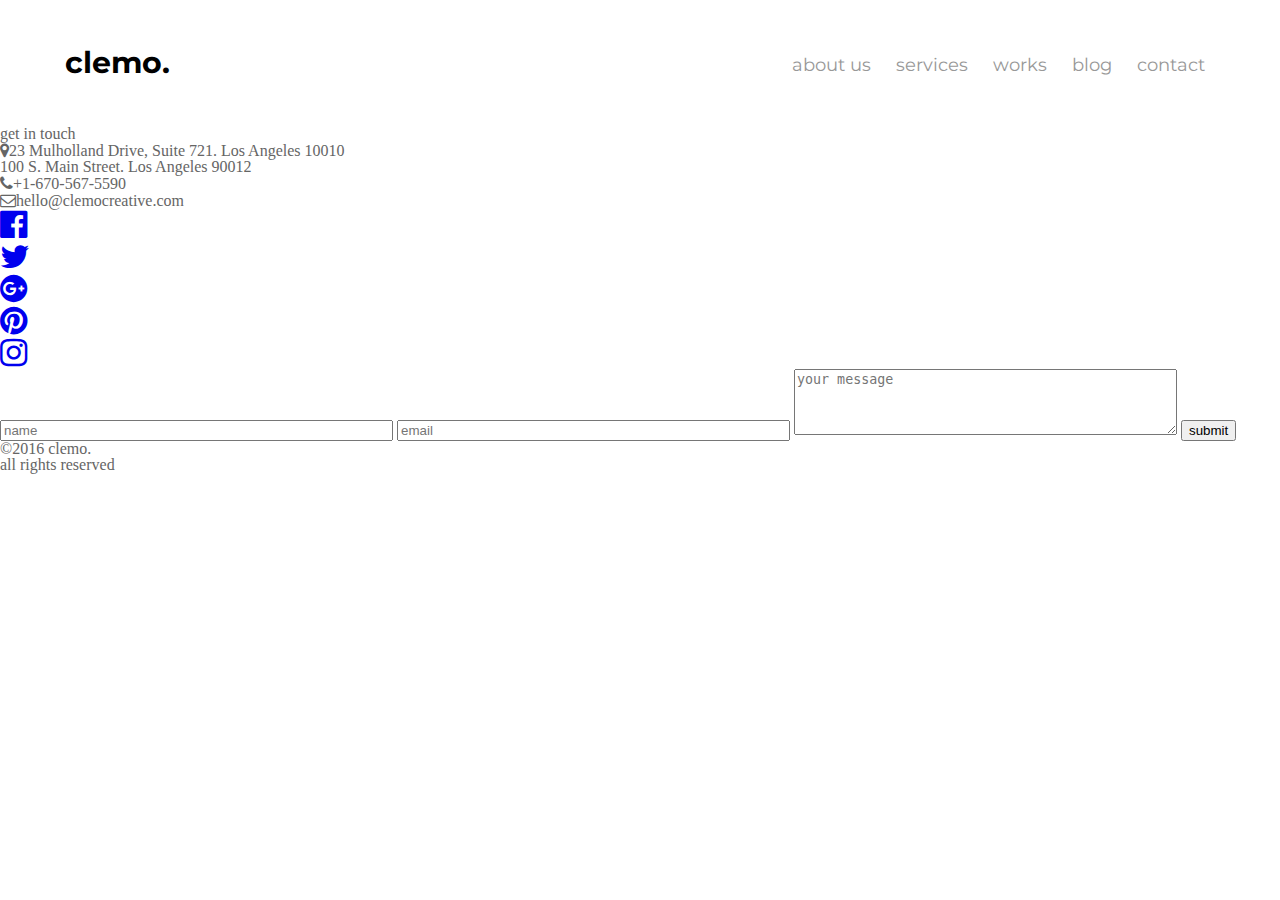
==== about.html @ 0cfc1a37 "add about.html and style nav" ====
<!DOCTYPE html>
<html>
  <head>
   <title>Clemo</title>
     <link rel="stylesheet" href="https://maxcdn.bootstrapcdn.com/font-awesome/4.6.3/css/font-awesome.min.css">
    <link rel="stylesheet" href="main.css">
  </head>
  <body>
   
<!----------HEADER-------------------------->   
   
    <header>
       <h1><a href="index.html">clemo.</a></h1>
       <ul>
        <li><a href="about.html">about us</a></li>
        <li><a href="#">services</a></li>
        <li><a href="#">works</a></li>
        <li><a href="#">blog</a></li>
        <li><a href="#">contact</a></li>
      </ul>
    </header>
    
<!----------MAIN-------------------------->
    <main>
     
      
    </main>
    
<!-----------FOOTER-------------------------->
    
    <footer>
      <div class="contact-info">
       <div class="wrapper">
        <h2>get in touch</h2>
        <div class="contact-details">
          <p><i class="fa fa-map-marker" aria-hidden="true"></i>23 Mulholland Drive, Suite 721. Los Angeles 10010
  <br>100 S. Main Street. Los Angeles 90012</p>
          <p><i class="fa fa-phone" aria-hidden="true"></i>+1-670-567-5590</p>
          <p><i class="fa fa-envelope-o" aria-hidden="true"></i>hello@clemocreative.com</p>
          <ul>
            <li><a href="#"><i class="fa fa-facebook-official fa-2x" aria-hidden="true"></i></a></li>
            <li><a href="#"><i class="fa fa-twitter fa-2x" aria-hidden="true"></i></a></li>
            <li><a href="#"><i class="fa fa-google-plus-official fa-2x" aria-hidden="true"></i></a></li>
            <li><a href="#"><i class="fa fa-pinterest fa-2x" aria-hidden="true"></i></a></li>
            <li><a href="#"><i class="fa fa-instagram fa-2x" aria-hidden="true"></i></a></li>
          </ul>
          </div>
          <form>
            <input type="text" placeholder="name" size="46">
            <input type="text" placeholder="email" size="46">
            <textarea placeholder="your message" cols="45" rows="4"></textarea>
            <input type="submit" value="submit">
          </form>
        </div>
      </div>
      <div class="copyright">
        <p>&copy;2016 clemo.</p>
        <p>all rights reserved</p>
      </div>
    </footer>
  </body>
</html>
---- main.css ----
@import url(https://fonts.googleapis.com/css?family=Montserrat:400,700);@import url(http://allfont.net/allfont.css?fonts=montserrat-light);@import url(http://allfont.net/allfont.css?fonts=montserrat-hairline);/* line 14, C:/Users/Hannah/Desktop/GDI/main.scss */body{background:white;color:#656565;font-family:"Montserrat Light",arial;font-size:1.125rem}/* line 40, C:/Users/Hannah/Desktop/GDI/main.scss */html,body,div,span,applet,object,iframe,h1,h2,h3,h4,h5,h6,p,blockquote,pre,a,abbr,acronym,address,big,cite,code,del,dfn,em,img,ins,kbd,q,s,samp,small,strike,strong,sub,sup,tt,var,b,u,i,center,dl,dt,dd,ol,ul,li,fieldset,form,label,legend,table,caption,tbody,tfoot,thead,tr,th,td,article,aside,canvas,details,embed,figure,figcaption,footer,header,hgroup,menu,nav,output,ruby,section,summary,time,mark,audio,video{margin:0;padding:0;border:0;font-size:100%;font:inherit;vertical-align:baseline}/* line 50, C:/Users/Hannah/Desktop/GDI/main.scss */article,aside,details,figcaption,figure,footer,header,hgroup,menu,nav,section{display:block}/* line 53, C:/Users/Hannah/Desktop/GDI/main.scss */body{line-height:1}/* line 56, C:/Users/Hannah/Desktop/GDI/main.scss */ol,ul{list-style:none}/* line 59, C:/Users/Hannah/Desktop/GDI/main.scss */blockquote,q{quotes:none}/* line 63, C:/Users/Hannah/Desktop/GDI/main.scss */blockquote:before,blockquote:after,q:before,q:after{content:'';content:none}/* line 67, C:/Users/Hannah/Desktop/GDI/main.scss */table{border-collapse:collapse;border-spacing:0}/* line 76, C:/Users/Hannah/Desktop/GDI/main.scss */header{max-width:1150px;margin:3rem auto;text-align:center}/* line 80, C:/Users/Hannah/Desktop/GDI/main.scss */header:after{clear:both;content:"";display:table}@media (min-width: 768px){/* line 76, C:/Users/Hannah/Desktop/GDI/main.scss */header{text-align:left;max-width:1150px}}/* line 89, C:/Users/Hannah/Desktop/GDI/main.scss */header h1{font-family:"Montserrat",arial;font-size:1.875rem;font-weight:700}/* line 93, C:/Users/Hannah/Desktop/GDI/main.scss */header h1 a{color:black;text-decoration:none}@media (min-width: 768px){/* line 89, C:/Users/Hannah/Desktop/GDI/main.scss */header h1{float:left}}/* line 102, C:/Users/Hannah/Desktop/GDI/main.scss */header ul{font-family:"Montserrat",arial;font-size:1.125rem;list-style:none;margin-top:0.5rem}@media (min-width: 768px){/* line 102, C:/Users/Hannah/Desktop/GDI/main.scss */header ul{float:right;text-align:right}}/* line 112, C:/Users/Hannah/Desktop/GDI/main.scss */header li{display:inline}/* line 114, C:/Users/Hannah/Desktop/GDI/main.scss */header li a{padding:0 0.625rem;color:#989898;text-decoration:none}/* line 118, C:/Users/Hannah/Desktop/GDI/main.scss */header li a:hover{color:black}/* line 129, C:/Users/Hannah/Desktop/GDI/main.scss */header footer .contact-info{background-color:black;padding:5.5rem 1rem;color:white}/* line 133, C:/Users/Hannah/Desktop/GDI/main.scss */header footer .contact-info .wrapper{max-width:1150px;margin:0 auto}/* line 138, C:/Users/Hannah/Desktop/GDI/main.scss */header footer .contact-info h2{font-family:"Montserrat Hairline",arial;font-size:3.750rem;text-align:center;margin-bottom:5.5rem}/* line 144, C:/Users/Hannah/Desktop/GDI/main.scss */header footer .contact-info .contact-details{font-family:"Montserrat Light",arial;font-size:1.125rem;margin-bottom:3rem}@media (min-width: 768px){/* line 144, C:/Users/Hannah/Desktop/GDI/main.scss */header footer .contact-info .contact-details{float:left;width:50%}}/* line 152, C:/Users/Hannah/Desktop/GDI/main.scss */header footer .contact-info .contact-details p{text-indent:-1rem;margin-left:2rem;margin-bottom:2.5rem;line-height:1.25}/* line 157, C:/Users/Hannah/Desktop/GDI/main.scss */header footer .contact-info .contact-details p i{margin-right:1rem}/* line 162, C:/Users/Hannah/Desktop/GDI/main.scss */header footer .contact-info .contact-details li{display:inline-block}/* line 164, C:/Users/Hannah/Desktop/GDI/main.scss */header footer .contact-info .contact-details li a{display:block;background-color:white;color:black;border-radius:100%;width:2rem;height:2rem;padding:.5rem;margin:.5rem}/* line 179, C:/Users/Hannah/Desktop/GDI/main.scss */header footer .contact-info form:after{clear:both;content:"";display:table}@media (min-width: 768px){/* line 179, C:/Users/Hannah/Desktop/GDI/main.scss */header footer .contact-info form:after{float:right;width:50%}}/* line 189, C:/Users/Hannah/Desktop/GDI/main.scss */header footer .contact-info form input[type="text"]{background-color:black;color:white;display:block;border:none;border-bottom:0.0625rem solid #333333;margin-bottom:3rem;font-family:"Montserrat Light",arial;font-size:1.125rem}/* line 199, C:/Users/Hannah/Desktop/GDI/main.scss */header footer .contact-info form textarea{display:block;background-color:black;color:white;border:none;border-bottom:0.0625rem solid #333333;margin-bottom:3rem;font-family:"Montserrat Light",arial;font-size:1.125rem}/* line 209, C:/Users/Hannah/Desktop/GDI/main.scss */header footer .contact-info form input[type="submit"]{background-color:white;border:0 none;color:black;border-radius:1.5rem;display:block;padding:0.75rem 3rem;font-family:"Montserrat Light",arial;font-size:1.125rem}/* line 225, C:/Users/Hannah/Desktop/GDI/main.scss */header .copyright{text-align:center;margin:3.125rem 1rem}/* line 228, C:/Users/Hannah/Desktop/GDI/main.scss */header .copyright p{font-family:"Montserrat Light",arial;font-size:0.875rem;color:#656565}/* line 233, C:/Users/Hannah/Desktop/GDI/main.scss */header .copyright p:first-child{font-family:"Montserrat",arial;font-weight:700;font-size:1.125rem;margin-bottom:0.3125;color:black}/* line 245, C:/Users/Hannah/Desktop/GDI/main.scss */header .hero{background-color:#ffe1bd;color:black;max-width:1150px;margin:0 auto;width:100%;text-align:center;padding:9rem 0 6.25rem;font-family:"Montserrat Light",arial;font-size:1.5rem}/* line 255, C:/Users/Hannah/Desktop/GDI/main.scss */header .hero h2{font-size:3rem;font-weight:bold;font-family:"Montserrat",arial}/* line 259, C:/Users/Hannah/Desktop/GDI/main.scss */header .hero h2:after{content:"";display:block;width:3.5rem;border-bottom:0.1875rem solid black;margin:2rem auto}/* line 268, C:/Users/Hannah/Desktop/GDI/main.scss */header .hero p{line-height:1.5}/* line 271, C:/Users/Hannah/Desktop/GDI/main.scss */header .hero a{background-color:black;color:white;text-decoration:none;display:inline-block;margin:1.25rem;padding:0.75rem 3rem;width:auto;border-radius:1.5rem;font-family:"Montserrat Light",arial;font-size:1.125rem}/* line 289, C:/Users/Hannah/Desktop/GDI/main.scss */header .what-we-do h2{font-family:"Montserrat Hairline",arial;font-size:3.750rem;text-align:center;margin:5.5rem 0}/* line 296, C:/Users/Hannah/Desktop/GDI/main.scss */header .what-we-do .wrapper{max-width:1150px;margin:0 auto 6.25rem}@media (min-width: 768px){/* line 299, C:/Users/Hannah/Desktop/GDI/main.scss */header .what-we-do .wrapper:nth-child(odd){flex-direction:row-reverse}}@media (min-width: 768px){/* line 296, C:/Users/Hannah/Desktop/GDI/main.scss */header .what-we-do .wrapper{display:flex}}/* line 307, C:/Users/Hannah/Desktop/GDI/main.scss */header .what-we-do .wrapper div{margin:0 1.25rem}@media (min-width: 768px){/* line 307, C:/Users/Hannah/Desktop/GDI/main.scss */header .what-we-do .wrapper div{width:50%}}/* line 315, C:/Users/Hannah/Desktop/GDI/main.scss */header .what-we-do .wrapper img{width:100%;height:auto}/* line 321, C:/Users/Hannah/Desktop/GDI/main.scss */header .what-we-do .wrapper h3{font-family:"Montserrat",arial;font-weight:700;font-size:3rem;margin-bottom:0.3125rem;color:black}/* line 327, C:/Users/Hannah/Desktop/GDI/main.scss */header .what-we-do .wrapper h3:after{content:"";display:block;width:3.5rem;border-bottom:0.1875rem solid black;margin:1.875rem 0}/* line 334, C:/Users/Hannah/Desktop/GDI/main.scss */header .what-we-do .wrapper h3 span{font-family:"Montserrat Light",arial;font-size:1.875rem;color:black}/* line 341, C:/Users/Hannah/Desktop/GDI/main.scss */header .what-we-do .wrapper p{color:#656565;font-family:"Montserrat Light",arial;font-size:1.125rem;line-height:1.5}/* line 348, C:/Users/Hannah/Desktop/GDI/main.scss */header .what-we-do .wrapper a{background-color:white;color:black;text-decoration:none;display:inline-block;padding:0.75rem 2.75rem;width:auto;border:0.0625rem solid #656565;border-radius:1.5rem;font-family:"Montserrat Light",arial;font-size:1.125rem;margin-top:3.125rem}/* line 367, C:/Users/Hannah/Desktop/GDI/main.scss */header .best-work{max-width:1150px;margin:0 auto;text-align:center}/* line 371, C:/Users/Hannah/Desktop/GDI/main.scss */header .best-work h2{font-family:"Montserrat Hairline",arial;font-size:3.750rem;text-align:center;margin:5.5rem 0}/* line 378, C:/Users/Hannah/Desktop/GDI/main.scss */header .best-work .wrapper img{width:100%;height:auto;margin-bottom:1rem}/* line 383, C:/Users/Hannah/Desktop/GDI/main.scss */header .best-work .wrapper div{margin:0 1rem}@media (min-width: 768px){/* line 383, C:/Users/Hannah/Desktop/GDI/main.scss */header .best-work .wrapper div{display:inline-block;max-width:30.5%;margin:1rem 0.5rem}}/* line 392, C:/Users/Hannah/Desktop/GDI/main.scss */header .best-work a{background-color:black;color:white;text-decoration:none;display:inline-block;padding:0.75rem 3rem;width:auto;border-radius:1.5rem;font-family:"Montserrat Light",arial;font-size:1.125rem;margin:1.125rem 0 3.125rem}/* line 408, C:/Users/Hannah/Desktop/GDI/main.scss */header .our-team{background-color:#ffe1bd;color:black;margin:0 auto;width:100%;text-align:center;padding:5.5rem 0;font-family:"Montserrat Light",arial;font-size:1.5rem}/* line 417, C:/Users/Hannah/Desktop/GDI/main.scss */header .our-team h2{font-family:"Montserrat Hairline",arial;font-size:3.750rem;text-align:center;margin-bottom:5.5rem}/* line 423, C:/Users/Hannah/Desktop/GDI/main.scss */header .our-team div{margin:auto}/* line 426, C:/Users/Hannah/Desktop/GDI/main.scss */header .our-team .wrapper{max-width:1150px;margin:0 auto}@media (min-width: 768px){/* line 426, C:/Users/Hannah/Desktop/GDI/main.scss */header .our-team .wrapper{display:flex}}/* line 433, C:/Users/Hannah/Desktop/GDI/main.scss */header .our-team .wrapper h3{font-size:2.5rem;font-weight:bold;font-family:"Montserrat",arial;margin:1rem}/* line 438, C:/Users/Hannah/Desktop/GDI/main.scss */header .our-team .wrapper h3:after{content:"";display:block;width:3.5rem;border-bottom:0.1875rem solid black;margin:1rem auto}/* line 446, C:/Users/Hannah/Desktop/GDI/main.scss */header .our-team .wrapper p{font-family:"Montserrat Light",arial;font-size:1.125rem;margin-bottom:2rem}/* line 451, C:/Users/Hannah/Desktop/GDI/main.scss */header .our-team .wrapper img{border-radius:100%}/* line 459, C:/Users/Hannah/Desktop/GDI/main.scss */header .clients-say{max-width:1150px;margin:0 auto}/* line 462, C:/Users/Hannah/Desktop/GDI/main.scss */header .clients-say .wrapper{max-width:1150px;margin:0 auto}@media (min-width: 768px){/* line 462, C:/Users/Hannah/Desktop/GDI/main.scss */header .clients-say .wrapper{display:flex;flex-direction:row-reverse}}@media (min-width: 768px){/* line 469, C:/Users/Hannah/Desktop/GDI/main.scss */header .clients-say .wrapper div{max-width:50%}}/* line 475, C:/Users/Hannah/Desktop/GDI/main.scss */header .clients-say h2{font-family:"Montserrat Hairline",arial;font-size:3.750rem;text-align:center;margin:5.5rem}/* line 482, C:/Users/Hannah/Desktop/GDI/main.scss */header .clients-say .testimonial-text p{font-family:"Montserrat Light",arial;font-size:1.125rem;color:#656565;margin:1rem}/* line 489, C:/Users/Hannah/Desktop/GDI/main.scss */header .clients-say .testimonial-person{text-align:right}/* line 491, C:/Users/Hannah/Desktop/GDI/main.scss */header .clients-say .testimonial-person h3{font-size:2.5rem;font-weight:bold;font-family:"Montserrat",arial;margin:1rem}/* line 496, C:/Users/Hannah/Desktop/GDI/main.scss */header .clients-say .testimonial-person h3:after{content:"";display:block;width:3.5rem;border-bottom:0.1875rem solid black;margin:1rem;position:absolute;right:0}@media (min-width: 768px){/* line 496, C:/Users/Hannah/Desktop/GDI/main.scss */header .clients-say .testimonial-person h3:after{position:sticky;right:50%}}/* line 511, C:/Users/Hannah/Desktop/GDI/main.scss */header .clients-say .testimonial-person p{font-family:"Montserrat Light",arial;font-size:1.125rem;margin:2rem 1rem}/* line 518, C:/Users/Hannah/Desktop/GDI/main.scss */header .clients-say .img-wrapper{margin:0 auto 8rem}@media (min-width: 768px){/* line 518, C:/Users/Hannah/Desktop/GDI/main.scss */header .clients-say .img-wrapper{display:flex}}/* line 523, C:/Users/Hannah/Desktop/GDI/main.scss */header .clients-say .img-wrapper .left-photos{text-align:right}/* line 527, C:/Users/Hannah/Desktop/GDI/main.scss */header .clients-say .img-wrapper div{display:inline-block;max-width:49%;height:auto}@media (min-width: 768px){/* line 527, C:/Users/Hannah/Desktop/GDI/main.scss */header .clients-say .img-wrapper div{max-width:100%}}/* line 536, C:/Users/Hannah/Desktop/GDI/main.scss */header .clients-say .img-wrapper img{margin:0.25rem 0.5rem;width:98%;height:auto}@media (min-width: 768px){/* line 536, C:/Users/Hannah/Desktop/GDI/main.scss */header .clients-say .img-wrapper img{width:266px;height:140px}}

/*# sourceMappingURL=main.css.map */
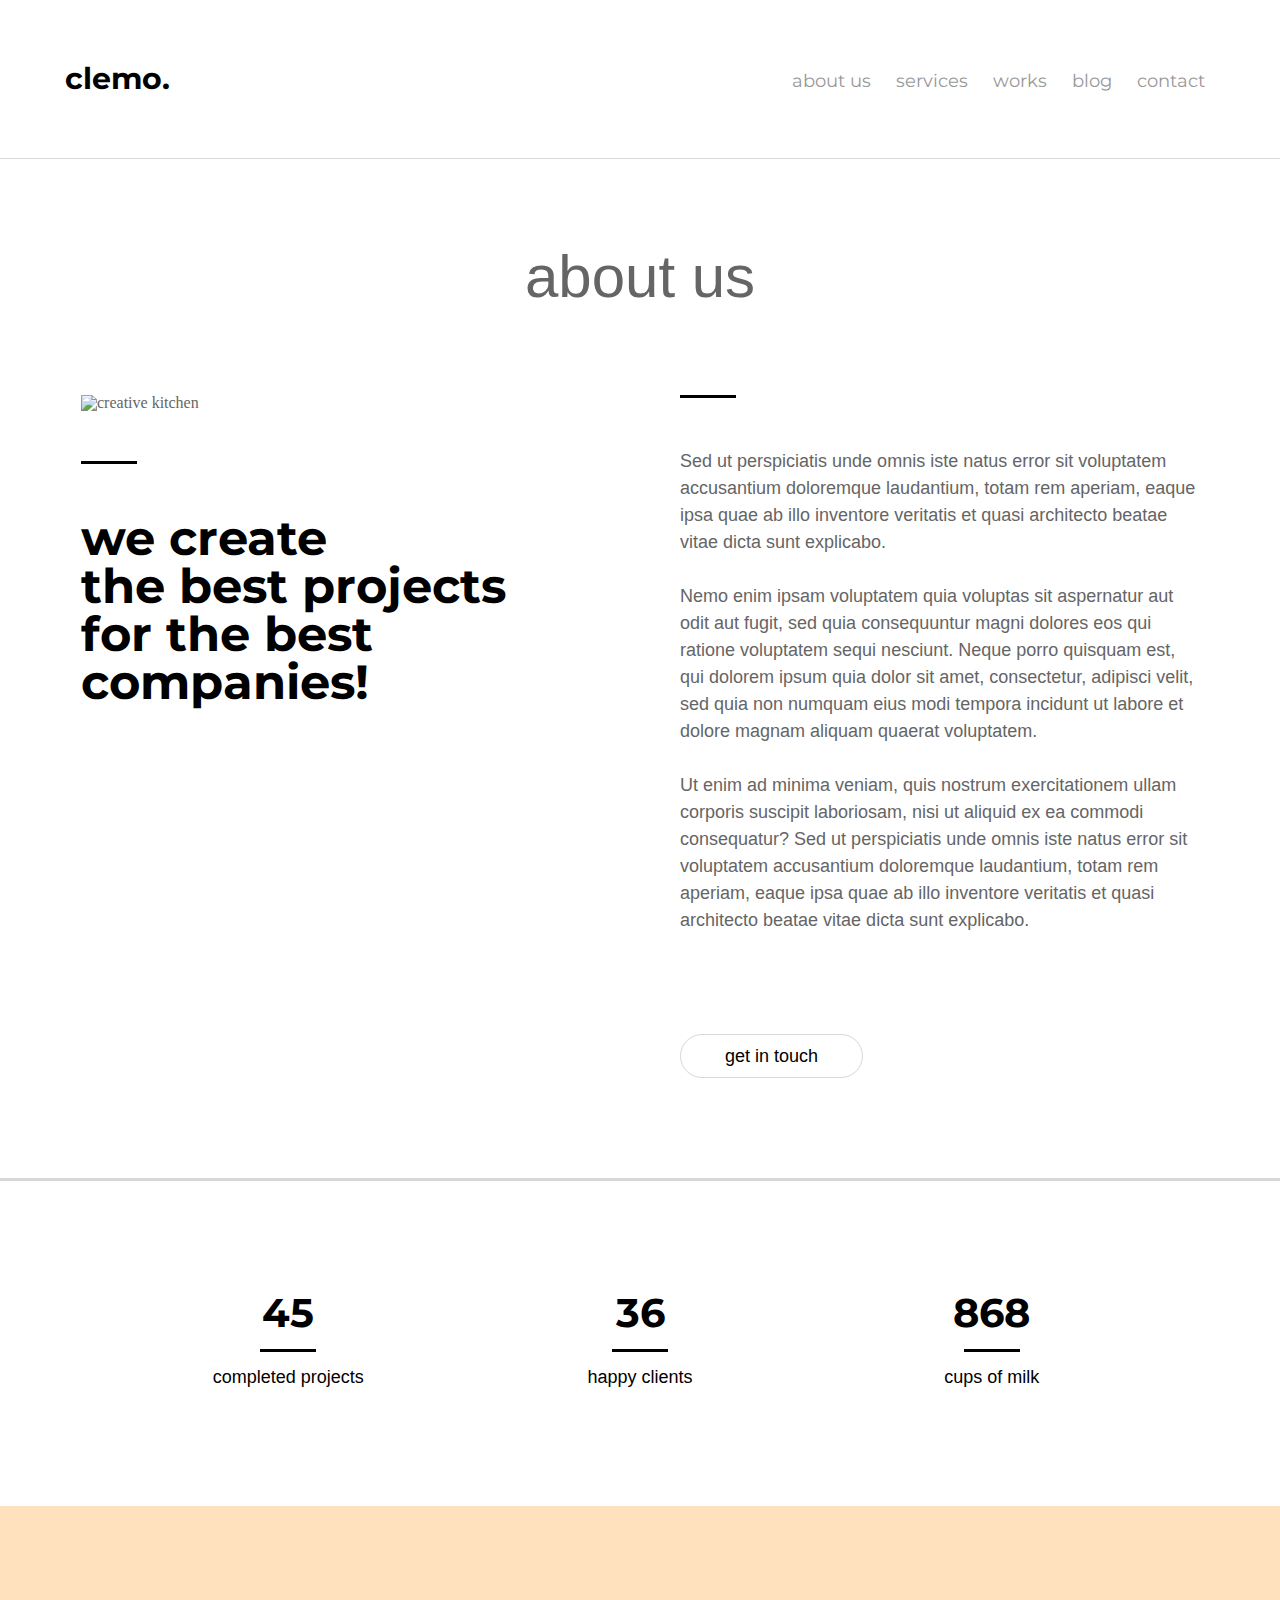
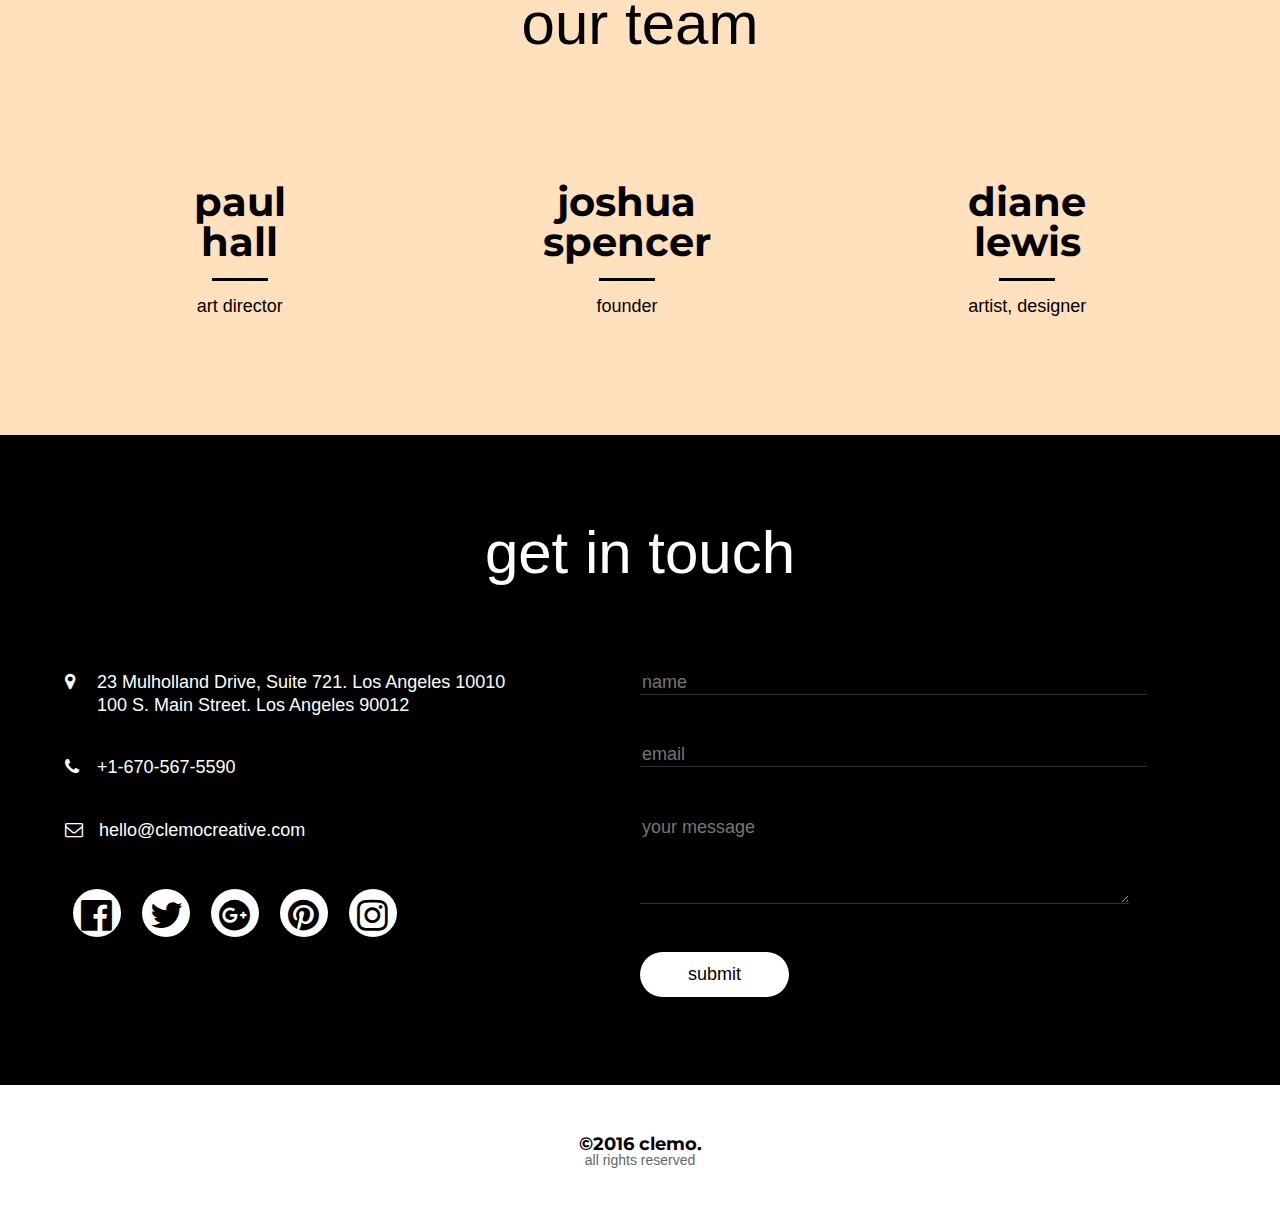
==== commit ca0a4ac1: "html and style for about page" ====
--- a/about.html
+++ b/about.html
@@ -11,19 +11,88 @@
    
     <header>
        <h1><a href="index.html">clemo.</a></h1>
-       <ul>
-        <li><a href="about.html">about us</a></li>
-        <li><a href="#">services</a></li>
-        <li><a href="#">works</a></li>
-        <li><a href="#">blog</a></li>
-        <li><a href="#">contact</a></li>
-      </ul>
+       <nav>
+         <ul>
+          <li><a href="about.html">about us</a></li>
+          <li><a href="#">services</a></li>
+          <li><a href="#">works</a></li>
+          <li><a href="#">blog</a></li>
+          <li><a href="#">contact</a></li>
+        </ul>
+      </nav>
     </header>
     
 <!----------MAIN-------------------------->
     <main>
+    <hr class="thin-hr">
+    
      
+<!----------ABOUT US SECTION----------------->
+    <section class="about-us">
+     <h2>about us</h2>
+       <div class="wrapper">
+         <div>
+           <img src="https://unsplash.it/560/?random" alt="creative kitchen"/>
+           <h3>we create<br>the best projects<br>for the best<br>companies!
+           </h3>
+         </div>
+         <div class="shift-right">
+           <p>Sed ut perspiciatis unde omnis iste natus error sit voluptatem accusantium doloremque laudantium, totam rem aperiam, eaque ipsa quae ab illo inventore veritatis et quasi architecto beatae vitae dicta sunt explicabo.<br><br>Nemo enim ipsam voluptatem quia voluptas sit aspernatur aut odit aut fugit, sed quia consequuntur magni dolores eos qui ratione voluptatem sequi nesciunt. Neque porro quisquam est, qui dolorem ipsum quia dolor sit amet, consectetur, adipisci velit, sed quia non numquam eius modi tempora incidunt ut labore et dolore magnam aliquam quaerat voluptatem.<br><br>Ut enim ad minima veniam, quis nostrum exercitationem ullam corporis suscipit laboriosam, nisi ut aliquid ex ea commodi consequatur? Sed ut perspiciatis unde omnis iste natus error sit voluptatem accusantium doloremque laudantium, totam rem aperiam, eaque ipsa quae ab illo inventore veritatis et quasi architecto beatae vitae dicta sunt explicabo. </p>
+           <a href="#" class="learn-more-btn">get in touch</a>
+</section>
+
+
+<hr class="thick-hr">
       
+<!----------FEATURED SECTION----------------->
+
+      
+<!----------COUNTS SECTION----------------->
+      
+      <section class="counts">
+       <div class="wrapper">
+         <div>
+           <h3>45</h3>
+           <p>completed projects</p>
+         </div>
+         <div>
+           <h3>36</h3>
+           <p>happy clients</p>
+         </div>
+         <div>
+           <h3>868</h3>
+           <p>cups of milk</p>
+         </div>
+       </div> 
+      </section>
+<!----------OUR TEAM SECTION---------------->
+  
+   <section class="our-team">
+       <h2>our team</h2>
+       <div class="wrapper">
+         <div>
+           <img src="https://unsplash.it/168/?random" alt="">
+           <h3>paul<br>hall</h3>
+           <p>art director</p>
+         </div>
+         <div>
+           <img src="https://unsplash.it/168/?random" alt="">
+           <h3>joshua<br>spencer</h3>
+           <p>founder</p>
+         </div>
+         <div>
+           <img src="https://unsplash.it/168/?random" alt="">
+           <h3>diane<br>lewis</h3>
+           <p>artist, designer</p>
+         </div>
+       </div>
+     </section>
+              
+       <section>
+        
+      </section>
+
+    
     </main>
     
 <!-----------FOOTER-------------------------->
--- a/main.css
+++ b/main.css
@@ -1,3 +1,3 @@
-@import url(https://fonts.googleapis.com/css?family=Montserrat:400,700);@import url(http://allfont.net/allfont.css?fonts=montserrat-light);@import url(http://allfont.net/allfont.css?fonts=montserrat-hairline);/* line 14, C:/Users/Hannah/Desktop/GDI/main.scss */body{background:white;color:#656565;font-family:"Montserrat Light",arial;font-size:1.125rem}/* line 40, C:/Users/Hannah/Desktop/GDI/main.scss */html,body,div,span,applet,object,iframe,h1,h2,h3,h4,h5,h6,p,blockquote,pre,a,abbr,acronym,address,big,cite,code,del,dfn,em,img,ins,kbd,q,s,samp,small,strike,strong,sub,sup,tt,var,b,u,i,center,dl,dt,dd,ol,ul,li,fieldset,form,label,legend,table,caption,tbody,tfoot,thead,tr,th,td,article,aside,canvas,details,embed,figure,figcaption,footer,header,hgroup,menu,nav,output,ruby,section,summary,time,mark,audio,video{margin:0;padding:0;border:0;font-size:100%;font:inherit;vertical-align:baseline}/* line 50, C:/Users/Hannah/Desktop/GDI/main.scss */article,aside,details,figcaption,figure,footer,header,hgroup,menu,nav,section{display:block}/* line 53, C:/Users/Hannah/Desktop/GDI/main.scss */body{line-height:1}/* line 56, C:/Users/Hannah/Desktop/GDI/main.scss */ol,ul{list-style:none}/* line 59, C:/Users/Hannah/Desktop/GDI/main.scss */blockquote,q{quotes:none}/* line 63, C:/Users/Hannah/Desktop/GDI/main.scss */blockquote:before,blockquote:after,q:before,q:after{content:'';content:none}/* line 67, C:/Users/Hannah/Desktop/GDI/main.scss */table{border-collapse:collapse;border-spacing:0}/* line 76, C:/Users/Hannah/Desktop/GDI/main.scss */header{max-width:1150px;margin:3rem auto;text-align:center}/* line 80, C:/Users/Hannah/Desktop/GDI/main.scss */header:after{clear:both;content:"";display:table}@media (min-width: 768px){/* line 76, C:/Users/Hannah/Desktop/GDI/main.scss */header{text-align:left;max-width:1150px}}/* line 89, C:/Users/Hannah/Desktop/GDI/main.scss */header h1{font-family:"Montserrat",arial;font-size:1.875rem;font-weight:700}/* line 93, C:/Users/Hannah/Desktop/GDI/main.scss */header h1 a{color:black;text-decoration:none}@media (min-width: 768px){/* line 89, C:/Users/Hannah/Desktop/GDI/main.scss */header h1{float:left}}/* line 102, C:/Users/Hannah/Desktop/GDI/main.scss */header ul{font-family:"Montserrat",arial;font-size:1.125rem;list-style:none;margin-top:0.5rem}@media (min-width: 768px){/* line 102, C:/Users/Hannah/Desktop/GDI/main.scss */header ul{float:right;text-align:right}}/* line 112, C:/Users/Hannah/Desktop/GDI/main.scss */header li{display:inline}/* line 114, C:/Users/Hannah/Desktop/GDI/main.scss */header li a{padding:0 0.625rem;color:#989898;text-decoration:none}/* line 118, C:/Users/Hannah/Desktop/GDI/main.scss */header li a:hover{color:black}/* line 129, C:/Users/Hannah/Desktop/GDI/main.scss */header footer .contact-info{background-color:black;padding:5.5rem 1rem;color:white}/* line 133, C:/Users/Hannah/Desktop/GDI/main.scss */header footer .contact-info .wrapper{max-width:1150px;margin:0 auto}/* line 138, C:/Users/Hannah/Desktop/GDI/main.scss */header footer .contact-info h2{font-family:"Montserrat Hairline",arial;font-size:3.750rem;text-align:center;margin-bottom:5.5rem}/* line 144, C:/Users/Hannah/Desktop/GDI/main.scss */header footer .contact-info .contact-details{font-family:"Montserrat Light",arial;font-size:1.125rem;margin-bottom:3rem}@media (min-width: 768px){/* line 144, C:/Users/Hannah/Desktop/GDI/main.scss */header footer .contact-info .contact-details{float:left;width:50%}}/* line 152, C:/Users/Hannah/Desktop/GDI/main.scss */header footer .contact-info .contact-details p{text-indent:-1rem;margin-left:2rem;margin-bottom:2.5rem;line-height:1.25}/* line 157, C:/Users/Hannah/Desktop/GDI/main.scss */header footer .contact-info .contact-details p i{margin-right:1rem}/* line 162, C:/Users/Hannah/Desktop/GDI/main.scss */header footer .contact-info .contact-details li{display:inline-block}/* line 164, C:/Users/Hannah/Desktop/GDI/main.scss */header footer .contact-info .contact-details li a{display:block;background-color:white;color:black;border-radius:100%;width:2rem;height:2rem;padding:.5rem;margin:.5rem}/* line 179, C:/Users/Hannah/Desktop/GDI/main.scss */header footer .contact-info form:after{clear:both;content:"";display:table}@media (min-width: 768px){/* line 179, C:/Users/Hannah/Desktop/GDI/main.scss */header footer .contact-info form:after{float:right;width:50%}}/* line 189, C:/Users/Hannah/Desktop/GDI/main.scss */header footer .contact-info form input[type="text"]{background-color:black;color:white;display:block;border:none;border-bottom:0.0625rem solid #333333;margin-bottom:3rem;font-family:"Montserrat Light",arial;font-size:1.125rem}/* line 199, C:/Users/Hannah/Desktop/GDI/main.scss */header footer .contact-info form textarea{display:block;background-color:black;color:white;border:none;border-bottom:0.0625rem solid #333333;margin-bottom:3rem;font-family:"Montserrat Light",arial;font-size:1.125rem}/* line 209, C:/Users/Hannah/Desktop/GDI/main.scss */header footer .contact-info form input[type="submit"]{background-color:white;border:0 none;color:black;border-radius:1.5rem;display:block;padding:0.75rem 3rem;font-family:"Montserrat Light",arial;font-size:1.125rem}/* line 225, C:/Users/Hannah/Desktop/GDI/main.scss */header .copyright{text-align:center;margin:3.125rem 1rem}/* line 228, C:/Users/Hannah/Desktop/GDI/main.scss */header .copyright p{font-family:"Montserrat Light",arial;font-size:0.875rem;color:#656565}/* line 233, C:/Users/Hannah/Desktop/GDI/main.scss */header .copyright p:first-child{font-family:"Montserrat",arial;font-weight:700;font-size:1.125rem;margin-bottom:0.3125;color:black}/* line 245, C:/Users/Hannah/Desktop/GDI/main.scss */header .hero{background-color:#ffe1bd;color:black;max-width:1150px;margin:0 auto;width:100%;text-align:center;padding:9rem 0 6.25rem;font-family:"Montserrat Light",arial;font-size:1.5rem}/* line 255, C:/Users/Hannah/Desktop/GDI/main.scss */header .hero h2{font-size:3rem;font-weight:bold;font-family:"Montserrat",arial}/* line 259, C:/Users/Hannah/Desktop/GDI/main.scss */header .hero h2:after{content:"";display:block;width:3.5rem;border-bottom:0.1875rem solid black;margin:2rem auto}/* line 268, C:/Users/Hannah/Desktop/GDI/main.scss */header .hero p{line-height:1.5}/* line 271, C:/Users/Hannah/Desktop/GDI/main.scss */header .hero a{background-color:black;color:white;text-decoration:none;display:inline-block;margin:1.25rem;padding:0.75rem 3rem;width:auto;border-radius:1.5rem;font-family:"Montserrat Light",arial;font-size:1.125rem}/* line 289, C:/Users/Hannah/Desktop/GDI/main.scss */header .what-we-do h2{font-family:"Montserrat Hairline",arial;font-size:3.750rem;text-align:center;margin:5.5rem 0}/* line 296, C:/Users/Hannah/Desktop/GDI/main.scss */header .what-we-do .wrapper{max-width:1150px;margin:0 auto 6.25rem}@media (min-width: 768px){/* line 299, C:/Users/Hannah/Desktop/GDI/main.scss */header .what-we-do .wrapper:nth-child(odd){flex-direction:row-reverse}}@media (min-width: 768px){/* line 296, C:/Users/Hannah/Desktop/GDI/main.scss */header .what-we-do .wrapper{display:flex}}/* line 307, C:/Users/Hannah/Desktop/GDI/main.scss */header .what-we-do .wrapper div{margin:0 1.25rem}@media (min-width: 768px){/* line 307, C:/Users/Hannah/Desktop/GDI/main.scss */header .what-we-do .wrapper div{width:50%}}/* line 315, C:/Users/Hannah/Desktop/GDI/main.scss */header .what-we-do .wrapper img{width:100%;height:auto}/* line 321, C:/Users/Hannah/Desktop/GDI/main.scss */header .what-we-do .wrapper h3{font-family:"Montserrat",arial;font-weight:700;font-size:3rem;margin-bottom:0.3125rem;color:black}/* line 327, C:/Users/Hannah/Desktop/GDI/main.scss */header .what-we-do .wrapper h3:after{content:"";display:block;width:3.5rem;border-bottom:0.1875rem solid black;margin:1.875rem 0}/* line 334, C:/Users/Hannah/Desktop/GDI/main.scss */header .what-we-do .wrapper h3 span{font-family:"Montserrat Light",arial;font-size:1.875rem;color:black}/* line 341, C:/Users/Hannah/Desktop/GDI/main.scss */header .what-we-do .wrapper p{color:#656565;font-family:"Montserrat Light",arial;font-size:1.125rem;line-height:1.5}/* line 348, C:/Users/Hannah/Desktop/GDI/main.scss */header .what-we-do .wrapper a{background-color:white;color:black;text-decoration:none;display:inline-block;padding:0.75rem 2.75rem;width:auto;border:0.0625rem solid #656565;border-radius:1.5rem;font-family:"Montserrat Light",arial;font-size:1.125rem;margin-top:3.125rem}/* line 367, C:/Users/Hannah/Desktop/GDI/main.scss */header .best-work{max-width:1150px;margin:0 auto;text-align:center}/* line 371, C:/Users/Hannah/Desktop/GDI/main.scss */header .best-work h2{font-family:"Montserrat Hairline",arial;font-size:3.750rem;text-align:center;margin:5.5rem 0}/* line 378, C:/Users/Hannah/Desktop/GDI/main.scss */header .best-work .wrapper img{width:100%;height:auto;margin-bottom:1rem}/* line 383, C:/Users/Hannah/Desktop/GDI/main.scss */header .best-work .wrapper div{margin:0 1rem}@media (min-width: 768px){/* line 383, C:/Users/Hannah/Desktop/GDI/main.scss */header .best-work .wrapper div{display:inline-block;max-width:30.5%;margin:1rem 0.5rem}}/* line 392, C:/Users/Hannah/Desktop/GDI/main.scss */header .best-work a{background-color:black;color:white;text-decoration:none;display:inline-block;padding:0.75rem 3rem;width:auto;border-radius:1.5rem;font-family:"Montserrat Light",arial;font-size:1.125rem;margin:1.125rem 0 3.125rem}/* line 408, C:/Users/Hannah/Desktop/GDI/main.scss */header .our-team{background-color:#ffe1bd;color:black;margin:0 auto;width:100%;text-align:center;padding:5.5rem 0;font-family:"Montserrat Light",arial;font-size:1.5rem}/* line 417, C:/Users/Hannah/Desktop/GDI/main.scss */header .our-team h2{font-family:"Montserrat Hairline",arial;font-size:3.750rem;text-align:center;margin-bottom:5.5rem}/* line 423, C:/Users/Hannah/Desktop/GDI/main.scss */header .our-team div{margin:auto}/* line 426, C:/Users/Hannah/Desktop/GDI/main.scss */header .our-team .wrapper{max-width:1150px;margin:0 auto}@media (min-width: 768px){/* line 426, C:/Users/Hannah/Desktop/GDI/main.scss */header .our-team .wrapper{display:flex}}/* line 433, C:/Users/Hannah/Desktop/GDI/main.scss */header .our-team .wrapper h3{font-size:2.5rem;font-weight:bold;font-family:"Montserrat",arial;margin:1rem}/* line 438, C:/Users/Hannah/Desktop/GDI/main.scss */header .our-team .wrapper h3:after{content:"";display:block;width:3.5rem;border-bottom:0.1875rem solid black;margin:1rem auto}/* line 446, C:/Users/Hannah/Desktop/GDI/main.scss */header .our-team .wrapper p{font-family:"Montserrat Light",arial;font-size:1.125rem;margin-bottom:2rem}/* line 451, C:/Users/Hannah/Desktop/GDI/main.scss */header .our-team .wrapper img{border-radius:100%}/* line 459, C:/Users/Hannah/Desktop/GDI/main.scss */header .clients-say{max-width:1150px;margin:0 auto}/* line 462, C:/Users/Hannah/Desktop/GDI/main.scss */header .clients-say .wrapper{max-width:1150px;margin:0 auto}@media (min-width: 768px){/* line 462, C:/Users/Hannah/Desktop/GDI/main.scss */header .clients-say .wrapper{display:flex;flex-direction:row-reverse}}@media (min-width: 768px){/* line 469, C:/Users/Hannah/Desktop/GDI/main.scss */header .clients-say .wrapper div{max-width:50%}}/* line 475, C:/Users/Hannah/Desktop/GDI/main.scss */header .clients-say h2{font-family:"Montserrat Hairline",arial;font-size:3.750rem;text-align:center;margin:5.5rem}/* line 482, C:/Users/Hannah/Desktop/GDI/main.scss */header .clients-say .testimonial-text p{font-family:"Montserrat Light",arial;font-size:1.125rem;color:#656565;margin:1rem}/* line 489, C:/Users/Hannah/Desktop/GDI/main.scss */header .clients-say .testimonial-person{text-align:right}/* line 491, C:/Users/Hannah/Desktop/GDI/main.scss */header .clients-say .testimonial-person h3{font-size:2.5rem;font-weight:bold;font-family:"Montserrat",arial;margin:1rem}/* line 496, C:/Users/Hannah/Desktop/GDI/main.scss */header .clients-say .testimonial-person h3:after{content:"";display:block;width:3.5rem;border-bottom:0.1875rem solid black;margin:1rem;position:absolute;right:0}@media (min-width: 768px){/* line 496, C:/Users/Hannah/Desktop/GDI/main.scss */header .clients-say .testimonial-person h3:after{position:sticky;right:50%}}/* line 511, C:/Users/Hannah/Desktop/GDI/main.scss */header .clients-say .testimonial-person p{font-family:"Montserrat Light",arial;font-size:1.125rem;margin:2rem 1rem}/* line 518, C:/Users/Hannah/Desktop/GDI/main.scss */header .clients-say .img-wrapper{margin:0 auto 8rem}@media (min-width: 768px){/* line 518, C:/Users/Hannah/Desktop/GDI/main.scss */header .clients-say .img-wrapper{display:flex}}/* line 523, C:/Users/Hannah/Desktop/GDI/main.scss */header .clients-say .img-wrapper .left-photos{text-align:right}/* line 527, C:/Users/Hannah/Desktop/GDI/main.scss */header .clients-say .img-wrapper div{display:inline-block;max-width:49%;height:auto}@media (min-width: 768px){/* line 527, C:/Users/Hannah/Desktop/GDI/main.scss */header .clients-say .img-wrapper div{max-width:100%}}/* line 536, C:/Users/Hannah/Desktop/GDI/main.scss */header .clients-say .img-wrapper img{margin:0.25rem 0.5rem;width:98%;height:auto}@media (min-width: 768px){/* line 536, C:/Users/Hannah/Desktop/GDI/main.scss */header .clients-say .img-wrapper img{width:266px;height:140px}}
+@import url(https://fonts.googleapis.com/css?family=Montserrat:400,700);@import url(http://allfont.net/allfont.css?fonts=montserrat-light);@import url(http://allfont.net/allfont.css?fonts=montserrat-hairline);/* line 17, C:/Users/Hannah/Desktop/GDI/main.scss */body{background:white;color:#656565;font-family:"Montserrat Light",arial;font-size:1.125rem}/* line 26, C:/Users/Hannah/Desktop/GDI/main.scss */.thin-hr{border:0;border-top:0.25px solid #d8d8d8}/* line 33, C:/Users/Hannah/Desktop/GDI/main.scss */.thick-hr{border:0;border-bottom:3px solid #d8d8d8}/* line 57, C:/Users/Hannah/Desktop/GDI/main.scss */html,body,div,span,applet,object,iframe,h1,h2,h3,h4,h5,h6,p,blockquote,pre,a,abbr,acronym,address,big,cite,code,del,dfn,em,img,ins,kbd,q,s,samp,small,strike,strong,sub,sup,tt,var,b,u,i,center,dl,dt,dd,ol,ul,li,fieldset,form,label,legend,table,caption,tbody,tfoot,thead,tr,th,td,article,aside,canvas,details,embed,figure,figcaption,footer,header,hgroup,menu,nav,output,ruby,section,summary,time,mark,audio,video{margin:0;padding:0;border:0;font-size:100%;font:inherit;vertical-align:baseline}/* line 67, C:/Users/Hannah/Desktop/GDI/main.scss */article,aside,details,figcaption,figure,footer,header,hgroup,menu,nav,section{display:block}/* line 70, C:/Users/Hannah/Desktop/GDI/main.scss */body{line-height:1}/* line 73, C:/Users/Hannah/Desktop/GDI/main.scss */ol,ul{list-style:none}/* line 76, C:/Users/Hannah/Desktop/GDI/main.scss */blockquote,q{quotes:none}/* line 80, C:/Users/Hannah/Desktop/GDI/main.scss */blockquote:before,blockquote:after,q:before,q:after{content:'';content:none}/* line 84, C:/Users/Hannah/Desktop/GDI/main.scss */table{border-collapse:collapse;border-spacing:0}/* line 93, C:/Users/Hannah/Desktop/GDI/main.scss */header{max-width:1150px;margin:4rem auto;text-align:center}/* line 97, C:/Users/Hannah/Desktop/GDI/main.scss */header:after{clear:both;content:"";display:table}@media (min-width: 768px){/* line 93, C:/Users/Hannah/Desktop/GDI/main.scss */header{text-align:left;max-width:1150px}}/* line 106, C:/Users/Hannah/Desktop/GDI/main.scss */header h1{font-family:"Montserrat",arial;font-size:1.875rem;font-weight:700;color:black;text-decoration:none}/* line 112, C:/Users/Hannah/Desktop/GDI/main.scss */header h1 a{color:black;text-decoration:none}@media (min-width: 768px){/* line 106, C:/Users/Hannah/Desktop/GDI/main.scss */header h1{float:left}}/* line 120, C:/Users/Hannah/Desktop/GDI/main.scss */header ul{font-family:"Montserrat",arial;font-size:1.125rem;list-style:none;margin-top:0.5rem}@media (min-width: 768px){/* line 120, C:/Users/Hannah/Desktop/GDI/main.scss */header ul{float:right;text-align:right}}/* line 130, C:/Users/Hannah/Desktop/GDI/main.scss */header li{display:inline}/* line 132, C:/Users/Hannah/Desktop/GDI/main.scss */header li a{padding:0 0.625rem;color:#989898;text-decoration:none}/* line 136, C:/Users/Hannah/Desktop/GDI/main.scss */header li a:hover{text-decoration:none;color:black}/* line 149, C:/Users/Hannah/Desktop/GDI/main.scss */footer .contact-info{background-color:black;padding:5.5rem 1rem;color:white}/* line 153, C:/Users/Hannah/Desktop/GDI/main.scss */footer .contact-info .wrapper{max-width:1150px;margin:0 auto}/* line 158, C:/Users/Hannah/Desktop/GDI/main.scss */footer .contact-info h2{font-family:"Montserrat Hairline",arial;font-size:3.750rem;text-align:center;margin-bottom:5.5rem}/* line 164, C:/Users/Hannah/Desktop/GDI/main.scss */footer .contact-info .contact-details{font-family:"Montserrat Light",arial;font-size:1.125rem;margin-bottom:3rem}@media (min-width: 768px){/* line 164, C:/Users/Hannah/Desktop/GDI/main.scss */footer .contact-info .contact-details{float:left;width:50%}}/* line 172, C:/Users/Hannah/Desktop/GDI/main.scss */footer .contact-info .contact-details p{text-indent:-1rem;margin-left:2rem;margin-bottom:2.5rem;line-height:1.25}/* line 177, C:/Users/Hannah/Desktop/GDI/main.scss */footer .contact-info .contact-details p i{margin-right:1rem}/* line 182, C:/Users/Hannah/Desktop/GDI/main.scss */footer .contact-info .contact-details li{display:inline-block}/* line 184, C:/Users/Hannah/Desktop/GDI/main.scss */footer .contact-info .contact-details li a{display:block;background-color:white;color:black;border-radius:100%;width:2rem;height:2rem;padding:.5rem;margin:.5rem}/* line 199, C:/Users/Hannah/Desktop/GDI/main.scss */footer .contact-info form:after{clear:both;content:"";display:table}@media (min-width: 768px){/* line 199, C:/Users/Hannah/Desktop/GDI/main.scss */footer .contact-info form:after{float:right;width:50%}}/* line 209, C:/Users/Hannah/Desktop/GDI/main.scss */footer .contact-info form input[type="text"]{background-color:black;color:white;display:block;border:none;border-bottom:0.0625rem solid #333333;margin-bottom:3rem;font-family:"Montserrat Light",arial;font-size:1.125rem}/* line 219, C:/Users/Hannah/Desktop/GDI/main.scss */footer .contact-info form textarea{display:block;background-color:black;color:white;border:none;border-bottom:0.0625rem solid #333333;margin-bottom:3rem;font-family:"Montserrat Light",arial;font-size:1.125rem}/* line 229, C:/Users/Hannah/Desktop/GDI/main.scss */footer .contact-info form input[type="submit"]{background-color:white;border:0 none;color:black;border-radius:1.5rem;display:block;padding:0.75rem 3rem;font-family:"Montserrat Light",arial;font-size:1.125rem}/* line 245, C:/Users/Hannah/Desktop/GDI/main.scss */.copyright{text-align:center;margin:3.125rem 1rem}/* line 248, C:/Users/Hannah/Desktop/GDI/main.scss */.copyright p{font-family:"Montserrat Light",arial;font-size:0.875rem;color:#656565}/* line 253, C:/Users/Hannah/Desktop/GDI/main.scss */.copyright p:first-child{font-family:"Montserrat",arial;font-weight:700;font-size:1.125rem;margin-bottom:0.3125;color:black}/* line 271, C:/Users/Hannah/Desktop/GDI/main.scss */.hero{background-color:#ffe1bd;color:black;max-width:1150px;margin:0 auto;width:100%;text-align:center;padding:9rem 0 6.25rem;font-family:"Montserrat Light",arial;font-size:1.5rem}/* line 281, C:/Users/Hannah/Desktop/GDI/main.scss */.hero h2{font-size:3rem;font-weight:700;font-family:"Montserrat",arial}/* line 285, C:/Users/Hannah/Desktop/GDI/main.scss */.hero h2:after{content:"";display:block;width:3.5rem;border-bottom:0.1875rem solid black;margin:2rem auto}/* line 294, C:/Users/Hannah/Desktop/GDI/main.scss */.hero p{line-height:1.5}/* line 297, C:/Users/Hannah/Desktop/GDI/main.scss */.hero a{background-color:black;color:white;text-decoration:none;display:inline-block;margin:1.25rem;padding:0.75rem 3rem;width:auto;border-radius:1.5rem;font-family:"Montserrat Light",arial;font-size:1.125rem}/* line 315, C:/Users/Hannah/Desktop/GDI/main.scss */.what-we-do h2{font-family:"Montserrat Hairline",arial;font-size:3.750rem;text-align:center;margin:5.5rem 0}/* line 322, C:/Users/Hannah/Desktop/GDI/main.scss */.what-we-do .wrapper{max-width:1150px;margin:0 auto 6.25rem}@media (min-width: 768px){/* line 325, C:/Users/Hannah/Desktop/GDI/main.scss */.what-we-do .wrapper:nth-child(odd){flex-direction:row-reverse}}@media (min-width: 768px){/* line 322, C:/Users/Hannah/Desktop/GDI/main.scss */.what-we-do .wrapper{display:flex}}/* line 333, C:/Users/Hannah/Desktop/GDI/main.scss */.what-we-do .wrapper div{margin:0 1.25rem}@media (min-width: 768px){/* line 333, C:/Users/Hannah/Desktop/GDI/main.scss */.what-we-do .wrapper div{width:50%}}/* line 341, C:/Users/Hannah/Desktop/GDI/main.scss */.what-we-do .wrapper img{width:100%;height:auto}/* line 347, C:/Users/Hannah/Desktop/GDI/main.scss */.what-we-do .wrapper h3{font-family:"Montserrat",arial;font-weight:700;font-size:3rem;margin-bottom:0.3125rem;color:black}/* line 353, C:/Users/Hannah/Desktop/GDI/main.scss */.what-we-do .wrapper h3:after{content:"";display:block;width:3.5rem;border-bottom:0.1875rem solid black;margin:1.875rem 0}/* line 360, C:/Users/Hannah/Desktop/GDI/main.scss */.what-we-do .wrapper h3 span{font-family:"Montserrat Light",arial;font-size:1.875rem;color:black}/* line 367, C:/Users/Hannah/Desktop/GDI/main.scss */.what-we-do .wrapper p{color:#656565;font-family:"Montserrat Light",arial;font-size:1.125rem;line-height:1.5}/* line 374, C:/Users/Hannah/Desktop/GDI/main.scss */.what-we-do .wrapper a{background-color:white;color:black;text-decoration:none;display:inline-block;padding:0.75rem 2.75rem;width:auto;border:0.0625rem solid #d8d8d8;border-radius:1.5rem;font-family:"Montserrat Light",arial;font-size:1.125rem;margin-top:3.125rem}/* line 393, C:/Users/Hannah/Desktop/GDI/main.scss */.best-work{max-width:1150px;margin:0 auto;text-align:center}/* line 397, C:/Users/Hannah/Desktop/GDI/main.scss */.best-work h2{font-family:"Montserrat Hairline",arial;font-size:3.750rem;text-align:center;margin:5.5rem 0}/* line 404, C:/Users/Hannah/Desktop/GDI/main.scss */.best-work .wrapper img{width:100%;height:auto;margin-bottom:1rem}/* line 409, C:/Users/Hannah/Desktop/GDI/main.scss */.best-work .wrapper div{margin:0 1rem}@media (min-width: 768px){/* line 409, C:/Users/Hannah/Desktop/GDI/main.scss */.best-work .wrapper div{display:inline-block;max-width:30.5%;margin:1rem 0.5rem}}/* line 418, C:/Users/Hannah/Desktop/GDI/main.scss */.best-work a{background-color:black;color:white;text-decoration:none;display:inline-block;padding:0.75rem 3rem;width:auto;border-radius:1.5rem;font-family:"Montserrat Light",arial;font-size:1.125rem;margin:1.125rem 0 3.125rem}/* line 434, C:/Users/Hannah/Desktop/GDI/main.scss */.our-team{background-color:#ffe1bd;color:black;margin:0 auto;width:100%;text-align:center;padding:5.5rem 0;font-family:"Montserrat Light",arial;font-size:1.5rem}/* line 443, C:/Users/Hannah/Desktop/GDI/main.scss */.our-team h2{font-family:"Montserrat Hairline",arial;font-size:3.750rem;text-align:center;margin-bottom:5.5rem}/* line 449, C:/Users/Hannah/Desktop/GDI/main.scss */.our-team div{margin:auto}/* line 452, C:/Users/Hannah/Desktop/GDI/main.scss */.our-team .wrapper{max-width:1150px;margin:0 auto}@media (min-width: 768px){/* line 452, C:/Users/Hannah/Desktop/GDI/main.scss */.our-team .wrapper{display:flex}}/* line 459, C:/Users/Hannah/Desktop/GDI/main.scss */.our-team .wrapper h3{font-size:2.5rem;font-weight:700;font-family:"Montserrat",arial;margin:1rem}/* line 464, C:/Users/Hannah/Desktop/GDI/main.scss */.our-team .wrapper h3:after{content:"";display:block;width:3.5rem;border-bottom:0.1875rem solid black;margin:1rem auto}/* line 472, C:/Users/Hannah/Desktop/GDI/main.scss */.our-team .wrapper p{font-family:"Montserrat Light",arial;font-size:1.125rem;margin-bottom:2rem}/* line 477, C:/Users/Hannah/Desktop/GDI/main.scss */.our-team .wrapper img{border-radius:100%}/* line 485, C:/Users/Hannah/Desktop/GDI/main.scss */.clients-say{max-width:1150px;margin:0 auto}/* line 488, C:/Users/Hannah/Desktop/GDI/main.scss */.clients-say .wrapper{max-width:1150px;margin:0 auto}@media (min-width: 768px){/* line 488, C:/Users/Hannah/Desktop/GDI/main.scss */.clients-say .wrapper{display:flex;flex-direction:row-reverse}}@media (min-width: 768px){/* line 495, C:/Users/Hannah/Desktop/GDI/main.scss */.clients-say .wrapper div{max-width:50%}}/* line 501, C:/Users/Hannah/Desktop/GDI/main.scss */.clients-say h2{font-family:"Montserrat Hairline",arial;font-size:3.750rem;text-align:center;margin:5.5rem}/* line 508, C:/Users/Hannah/Desktop/GDI/main.scss */.clients-say .testimonial-text p{font-family:"Montserrat Light",arial;font-size:1.125rem;color:#656565;margin:1rem}/* line 515, C:/Users/Hannah/Desktop/GDI/main.scss */.clients-say .testimonial-person{text-align:right}/* line 517, C:/Users/Hannah/Desktop/GDI/main.scss */.clients-say .testimonial-person h3{font-size:2.5rem;font-weight:700;font-family:"Montserrat",arial;margin:1rem}/* line 522, C:/Users/Hannah/Desktop/GDI/main.scss */.clients-say .testimonial-person h3:after{content:"";display:block;width:3.5rem;border-bottom:0.1875rem solid black;margin:1rem;position:absolute;right:0}@media (min-width: 768px){/* line 522, C:/Users/Hannah/Desktop/GDI/main.scss */.clients-say .testimonial-person h3:after{position:sticky;right:50%}}/* line 537, C:/Users/Hannah/Desktop/GDI/main.scss */.clients-say .testimonial-person p{font-family:"Montserrat Light",arial;font-size:1.125rem;margin:2rem 1rem}/* line 544, C:/Users/Hannah/Desktop/GDI/main.scss */.clients-say .img-wrapper{margin:0 auto 8rem}@media (min-width: 768px){/* line 544, C:/Users/Hannah/Desktop/GDI/main.scss */.clients-say .img-wrapper{display:flex}}/* line 549, C:/Users/Hannah/Desktop/GDI/main.scss */.clients-say .img-wrapper .left-photos{text-align:right}/* line 553, C:/Users/Hannah/Desktop/GDI/main.scss */.clients-say .img-wrapper div{display:inline-block;max-width:49%;height:auto}@media (min-width: 768px){/* line 553, C:/Users/Hannah/Desktop/GDI/main.scss */.clients-say .img-wrapper div{max-width:100%}}/* line 562, C:/Users/Hannah/Desktop/GDI/main.scss */.clients-say .img-wrapper img{margin:0.25rem 0.5rem;width:98%;height:auto}@media (min-width: 768px){/* line 562, C:/Users/Hannah/Desktop/GDI/main.scss */.clients-say .img-wrapper img{width:266px;height:140px}}/* line 587, C:/Users/Hannah/Desktop/GDI/main.scss */.about-us h2{font-family:"Montserrat Hairline",arial;font-size:3.750rem;text-align:center;margin:5.5rem 0}/* line 594, C:/Users/Hannah/Desktop/GDI/main.scss */.about-us .wrapper{max-width:1150px;margin:0 auto 6.25rem}@media (min-width: 768px){/* line 597, C:/Users/Hannah/Desktop/GDI/main.scss */.about-us .wrapper:nth-child(odd){flex-direction:row-reverse}}@media (min-width: 768px){/* line 594, C:/Users/Hannah/Desktop/GDI/main.scss */.about-us .wrapper{display:flex}}/* line 605, C:/Users/Hannah/Desktop/GDI/main.scss */.about-us .wrapper div{margin:0 1rem}@media (min-width: 768px){/* line 605, C:/Users/Hannah/Desktop/GDI/main.scss */.about-us .wrapper div{width:50%}}@media (min-width: 768px){/* line 611, C:/Users/Hannah/Desktop/GDI/main.scss */.about-us .wrapper .shift-right{margin-left:4rem}}/* line 616, C:/Users/Hannah/Desktop/GDI/main.scss */.about-us .wrapper img{width:100%;height:auto;margin-bottom:3.125rem}/* line 621, C:/Users/Hannah/Desktop/GDI/main.scss */.about-us .wrapper h3{font-family:"Montserrat",arial;font-weight:700;font-size:3rem;color:black;margin-bottom:3.125rem}/* line 627, C:/Users/Hannah/Desktop/GDI/main.scss */.about-us .wrapper h3:before{content:"";display:block;width:3.5rem;border-bottom:0.1875rem solid black;margin-bottom:3.125rem}/* line 635, C:/Users/Hannah/Desktop/GDI/main.scss */.about-us .wrapper p{color:#656565;font-family:"Montserrat Light",arial;font-size:1.125rem;line-height:1.5;margin-bottom:3.125rem}/* line 641, C:/Users/Hannah/Desktop/GDI/main.scss */.about-us .wrapper p:before{content:"";display:block;width:3.5rem;border-bottom:0.1875rem solid black;margin-bottom:3.125rem}/* line 649, C:/Users/Hannah/Desktop/GDI/main.scss */.about-us .wrapper a{background-color:white;color:black;text-decoration:none;display:inline-block;padding:0.75rem 2.75rem;width:auto;border:0.0625rem solid #d8d8d8;border-radius:1.5rem;font-family:"Montserrat Light",arial;font-size:1.125rem;margin-top:3.125rem}/* line 668, C:/Users/Hannah/Desktop/GDI/main.scss */.counts{color:black;margin:0 auto;width:100%;text-align:center;padding:5.5rem 0;font-family:"Montserrat Light",arial;font-size:1.5rem}/* line 676, C:/Users/Hannah/Desktop/GDI/main.scss */.counts .wrapper{max-width:1150px;margin:0 auto}/* line 679, C:/Users/Hannah/Desktop/GDI/main.scss */.counts .wrapper div{max-width:380px;width:30%;display:inline-block}/* line 684, C:/Users/Hannah/Desktop/GDI/main.scss */.counts .wrapper h3{font-size:2.5rem;font-weight:700;font-family:"Montserrat",arial;margin:1rem}/* line 689, C:/Users/Hannah/Desktop/GDI/main.scss */.counts .wrapper h3:after{content:"";display:block;width:3.5rem;border-bottom:0.1875rem solid black;margin:1rem auto}/* line 697, C:/Users/Hannah/Desktop/GDI/main.scss */.counts .wrapper p{font-family:"Montserrat Light",arial;font-size:1.125rem;margin-bottom:2rem}
 
 /*# sourceMappingURL=main.css.map */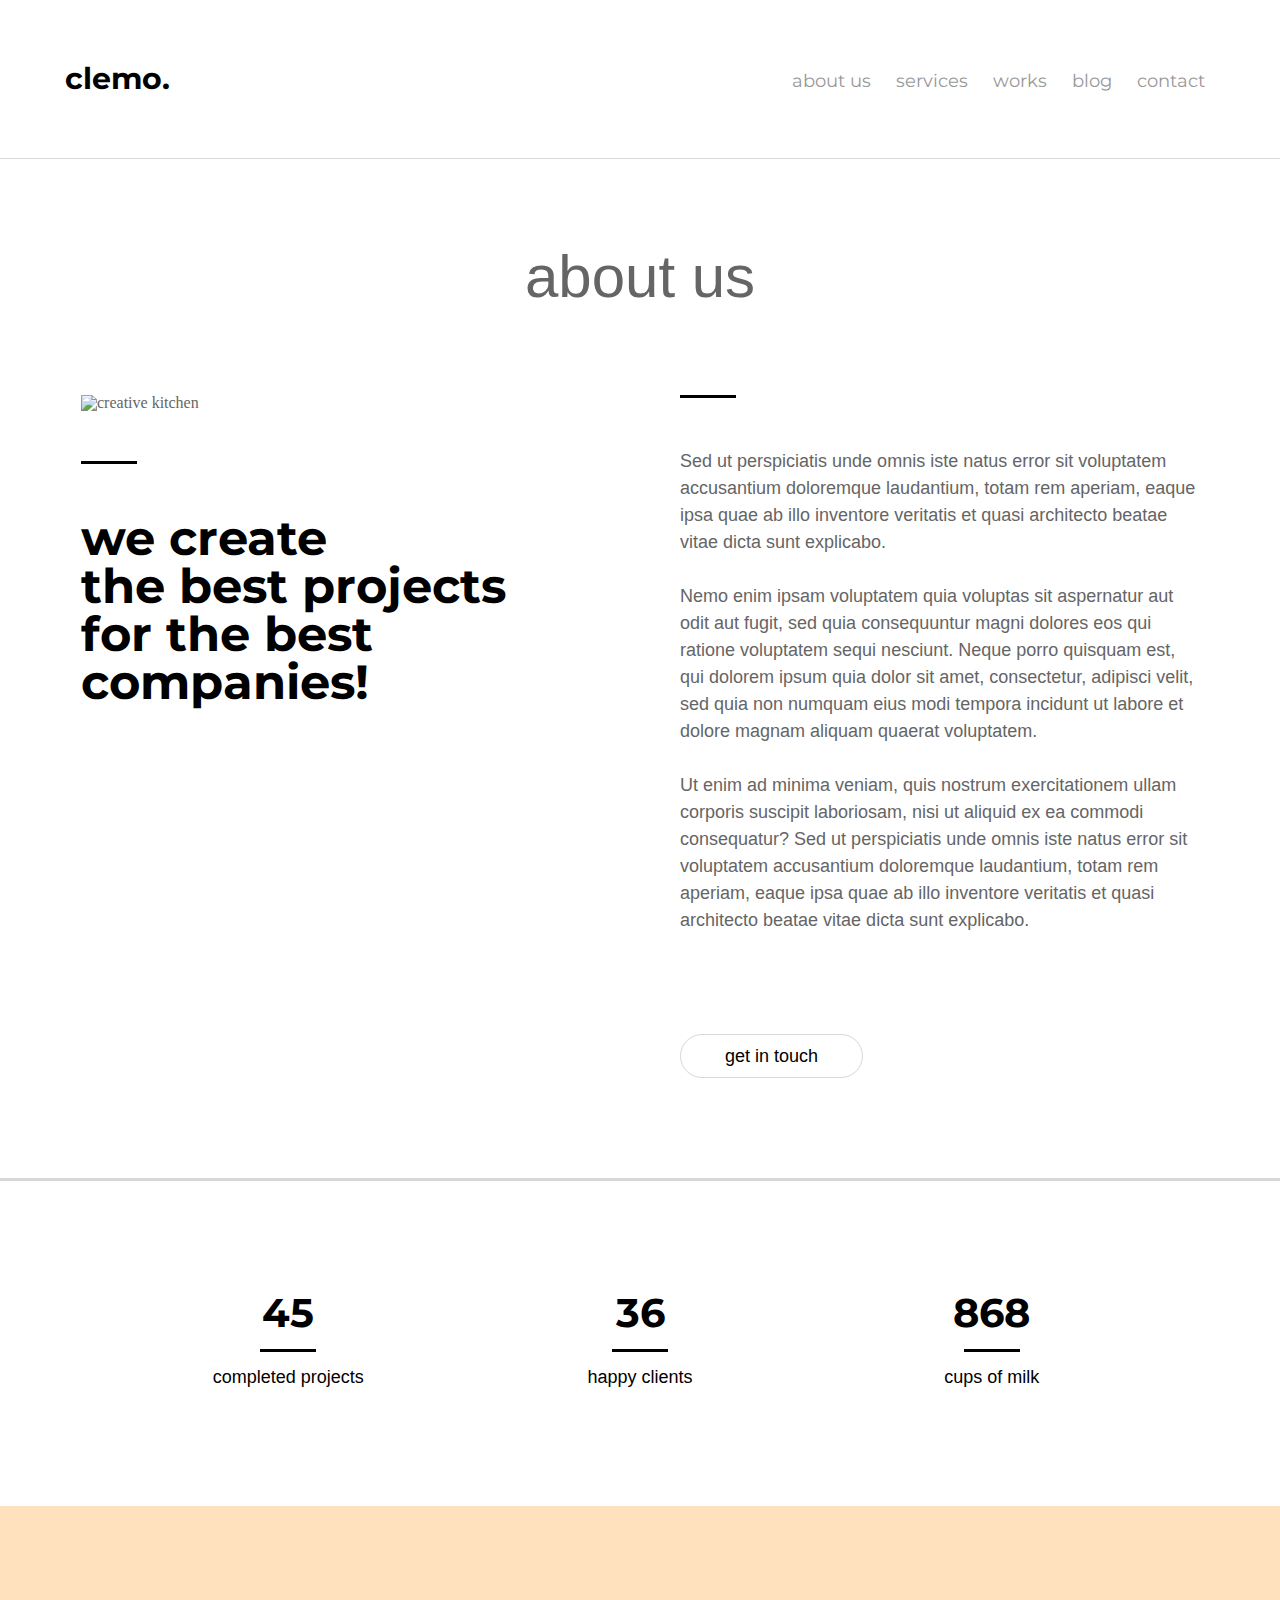
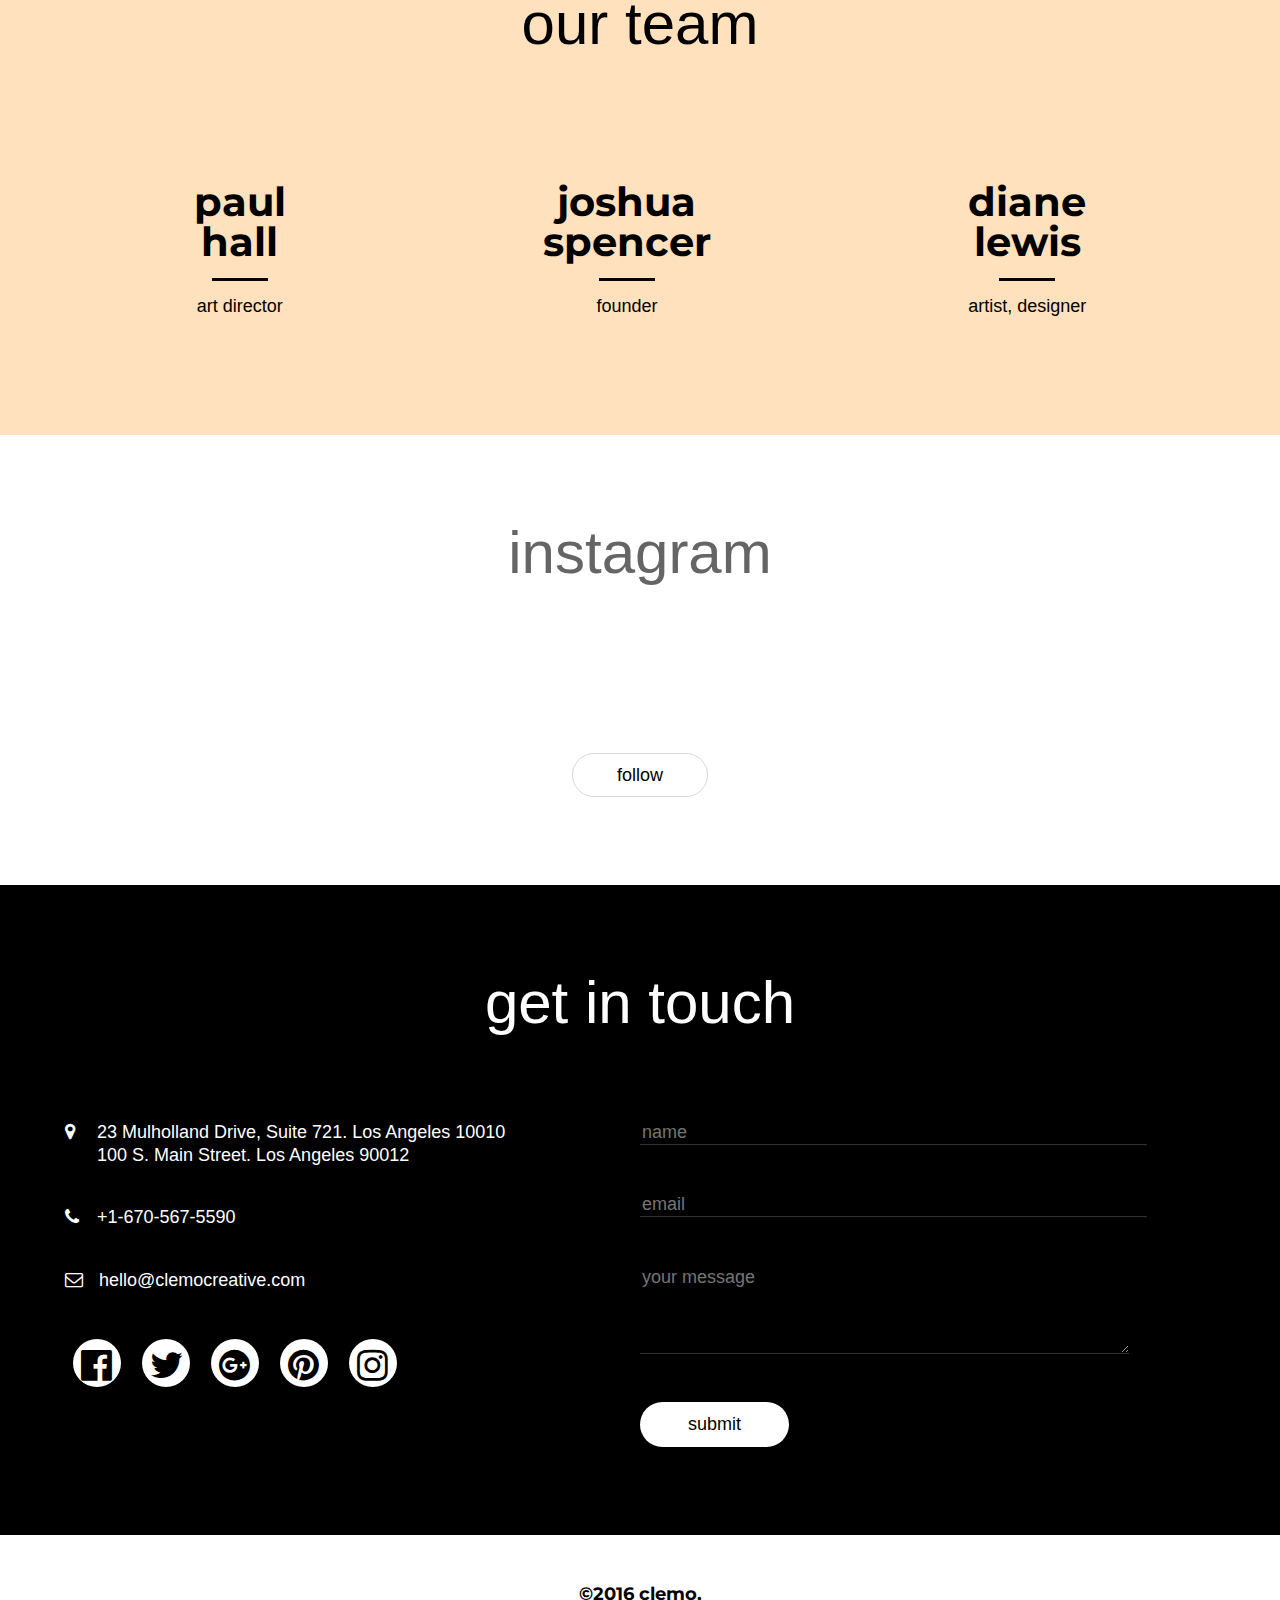
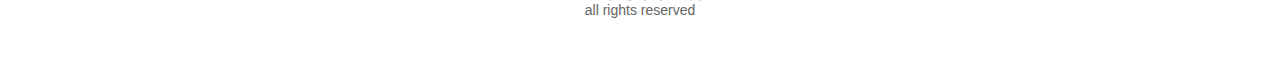
==== commit 64928c4c: "add remaining html and style to about page" ====
--- a/about.html
+++ b/about.html
@@ -39,12 +39,12 @@
          <div class="shift-right">
            <p>Sed ut perspiciatis unde omnis iste natus error sit voluptatem accusantium doloremque laudantium, totam rem aperiam, eaque ipsa quae ab illo inventore veritatis et quasi architecto beatae vitae dicta sunt explicabo.<br><br>Nemo enim ipsam voluptatem quia voluptas sit aspernatur aut odit aut fugit, sed quia consequuntur magni dolores eos qui ratione voluptatem sequi nesciunt. Neque porro quisquam est, qui dolorem ipsum quia dolor sit amet, consectetur, adipisci velit, sed quia non numquam eius modi tempora incidunt ut labore et dolore magnam aliquam quaerat voluptatem.<br><br>Ut enim ad minima veniam, quis nostrum exercitationem ullam corporis suscipit laboriosam, nisi ut aliquid ex ea commodi consequatur? Sed ut perspiciatis unde omnis iste natus error sit voluptatem accusantium doloremque laudantium, totam rem aperiam, eaque ipsa quae ab illo inventore veritatis et quasi architecto beatae vitae dicta sunt explicabo. </p>
            <a href="#" class="learn-more-btn">get in touch</a>
+         </div>
+      </div>
 </section>
 
 
 <hr class="thick-hr">
-      
-<!----------FEATURED SECTION----------------->
 
       
 <!----------COUNTS SECTION----------------->
@@ -65,6 +65,7 @@
          </div>
        </div> 
       </section>
+      
 <!----------OUR TEAM SECTION---------------->
   
    <section class="our-team">
@@ -87,9 +88,19 @@
          </div>
        </div>
      </section>
+      
+<!----------INSTAGRAM SECTION---------------->
               
-       <section>
-        
+       <section class="instagram">
+        <h2>instagram</h2>
+         <div class="wrapper">
+          <img src="https://unsplash.it/268/?random" alt="">
+          <img src="https://unsplash.it/268/?random" alt="">
+          <img src="https://unsplash.it/268/?random" alt="">
+          <img src="https://unsplash.it/268/?random" alt="">
+          <img src="https://unsplash.it/268/?random" alt="">
+        </div>
+        <a href="#" class="learn-more-btn">follow</a>
       </section>
 
     
--- a/main.css
+++ b/main.css
@@ -1,3 +1,3 @@
-@import url(https://fonts.googleapis.com/css?family=Montserrat:400,700);@import url(http://allfont.net/allfont.css?fonts=montserrat-light);@import url(http://allfont.net/allfont.css?fonts=montserrat-hairline);/* line 17, C:/Users/Hannah/Desktop/GDI/main.scss */body{background:white;color:#656565;font-family:"Montserrat Light",arial;font-size:1.125rem}/* line 26, C:/Users/Hannah/Desktop/GDI/main.scss */.thin-hr{border:0;border-top:0.25px solid #d8d8d8}/* line 33, C:/Users/Hannah/Desktop/GDI/main.scss */.thick-hr{border:0;border-bottom:3px solid #d8d8d8}/* line 57, C:/Users/Hannah/Desktop/GDI/main.scss */html,body,div,span,applet,object,iframe,h1,h2,h3,h4,h5,h6,p,blockquote,pre,a,abbr,acronym,address,big,cite,code,del,dfn,em,img,ins,kbd,q,s,samp,small,strike,strong,sub,sup,tt,var,b,u,i,center,dl,dt,dd,ol,ul,li,fieldset,form,label,legend,table,caption,tbody,tfoot,thead,tr,th,td,article,aside,canvas,details,embed,figure,figcaption,footer,header,hgroup,menu,nav,output,ruby,section,summary,time,mark,audio,video{margin:0;padding:0;border:0;font-size:100%;font:inherit;vertical-align:baseline}/* line 67, C:/Users/Hannah/Desktop/GDI/main.scss */article,aside,details,figcaption,figure,footer,header,hgroup,menu,nav,section{display:block}/* line 70, C:/Users/Hannah/Desktop/GDI/main.scss */body{line-height:1}/* line 73, C:/Users/Hannah/Desktop/GDI/main.scss */ol,ul{list-style:none}/* line 76, C:/Users/Hannah/Desktop/GDI/main.scss */blockquote,q{quotes:none}/* line 80, C:/Users/Hannah/Desktop/GDI/main.scss */blockquote:before,blockquote:after,q:before,q:after{content:'';content:none}/* line 84, C:/Users/Hannah/Desktop/GDI/main.scss */table{border-collapse:collapse;border-spacing:0}/* line 93, C:/Users/Hannah/Desktop/GDI/main.scss */header{max-width:1150px;margin:4rem auto;text-align:center}/* line 97, C:/Users/Hannah/Desktop/GDI/main.scss */header:after{clear:both;content:"";display:table}@media (min-width: 768px){/* line 93, C:/Users/Hannah/Desktop/GDI/main.scss */header{text-align:left;max-width:1150px}}/* line 106, C:/Users/Hannah/Desktop/GDI/main.scss */header h1{font-family:"Montserrat",arial;font-size:1.875rem;font-weight:700;color:black;text-decoration:none}/* line 112, C:/Users/Hannah/Desktop/GDI/main.scss */header h1 a{color:black;text-decoration:none}@media (min-width: 768px){/* line 106, C:/Users/Hannah/Desktop/GDI/main.scss */header h1{float:left}}/* line 120, C:/Users/Hannah/Desktop/GDI/main.scss */header ul{font-family:"Montserrat",arial;font-size:1.125rem;list-style:none;margin-top:0.5rem}@media (min-width: 768px){/* line 120, C:/Users/Hannah/Desktop/GDI/main.scss */header ul{float:right;text-align:right}}/* line 130, C:/Users/Hannah/Desktop/GDI/main.scss */header li{display:inline}/* line 132, C:/Users/Hannah/Desktop/GDI/main.scss */header li a{padding:0 0.625rem;color:#989898;text-decoration:none}/* line 136, C:/Users/Hannah/Desktop/GDI/main.scss */header li a:hover{text-decoration:none;color:black}/* line 149, C:/Users/Hannah/Desktop/GDI/main.scss */footer .contact-info{background-color:black;padding:5.5rem 1rem;color:white}/* line 153, C:/Users/Hannah/Desktop/GDI/main.scss */footer .contact-info .wrapper{max-width:1150px;margin:0 auto}/* line 158, C:/Users/Hannah/Desktop/GDI/main.scss */footer .contact-info h2{font-family:"Montserrat Hairline",arial;font-size:3.750rem;text-align:center;margin-bottom:5.5rem}/* line 164, C:/Users/Hannah/Desktop/GDI/main.scss */footer .contact-info .contact-details{font-family:"Montserrat Light",arial;font-size:1.125rem;margin-bottom:3rem}@media (min-width: 768px){/* line 164, C:/Users/Hannah/Desktop/GDI/main.scss */footer .contact-info .contact-details{float:left;width:50%}}/* line 172, C:/Users/Hannah/Desktop/GDI/main.scss */footer .contact-info .contact-details p{text-indent:-1rem;margin-left:2rem;margin-bottom:2.5rem;line-height:1.25}/* line 177, C:/Users/Hannah/Desktop/GDI/main.scss */footer .contact-info .contact-details p i{margin-right:1rem}/* line 182, C:/Users/Hannah/Desktop/GDI/main.scss */footer .contact-info .contact-details li{display:inline-block}/* line 184, C:/Users/Hannah/Desktop/GDI/main.scss */footer .contact-info .contact-details li a{display:block;background-color:white;color:black;border-radius:100%;width:2rem;height:2rem;padding:.5rem;margin:.5rem}/* line 199, C:/Users/Hannah/Desktop/GDI/main.scss */footer .contact-info form:after{clear:both;content:"";display:table}@media (min-width: 768px){/* line 199, C:/Users/Hannah/Desktop/GDI/main.scss */footer .contact-info form:after{float:right;width:50%}}/* line 209, C:/Users/Hannah/Desktop/GDI/main.scss */footer .contact-info form input[type="text"]{background-color:black;color:white;display:block;border:none;border-bottom:0.0625rem solid #333333;margin-bottom:3rem;font-family:"Montserrat Light",arial;font-size:1.125rem}/* line 219, C:/Users/Hannah/Desktop/GDI/main.scss */footer .contact-info form textarea{display:block;background-color:black;color:white;border:none;border-bottom:0.0625rem solid #333333;margin-bottom:3rem;font-family:"Montserrat Light",arial;font-size:1.125rem}/* line 229, C:/Users/Hannah/Desktop/GDI/main.scss */footer .contact-info form input[type="submit"]{background-color:white;border:0 none;color:black;border-radius:1.5rem;display:block;padding:0.75rem 3rem;font-family:"Montserrat Light",arial;font-size:1.125rem}/* line 245, C:/Users/Hannah/Desktop/GDI/main.scss */.copyright{text-align:center;margin:3.125rem 1rem}/* line 248, C:/Users/Hannah/Desktop/GDI/main.scss */.copyright p{font-family:"Montserrat Light",arial;font-size:0.875rem;color:#656565}/* line 253, C:/Users/Hannah/Desktop/GDI/main.scss */.copyright p:first-child{font-family:"Montserrat",arial;font-weight:700;font-size:1.125rem;margin-bottom:0.3125;color:black}/* line 271, C:/Users/Hannah/Desktop/GDI/main.scss */.hero{background-color:#ffe1bd;color:black;max-width:1150px;margin:0 auto;width:100%;text-align:center;padding:9rem 0 6.25rem;font-family:"Montserrat Light",arial;font-size:1.5rem}/* line 281, C:/Users/Hannah/Desktop/GDI/main.scss */.hero h2{font-size:3rem;font-weight:700;font-family:"Montserrat",arial}/* line 285, C:/Users/Hannah/Desktop/GDI/main.scss */.hero h2:after{content:"";display:block;width:3.5rem;border-bottom:0.1875rem solid black;margin:2rem auto}/* line 294, C:/Users/Hannah/Desktop/GDI/main.scss */.hero p{line-height:1.5}/* line 297, C:/Users/Hannah/Desktop/GDI/main.scss */.hero a{background-color:black;color:white;text-decoration:none;display:inline-block;margin:1.25rem;padding:0.75rem 3rem;width:auto;border-radius:1.5rem;font-family:"Montserrat Light",arial;font-size:1.125rem}/* line 315, C:/Users/Hannah/Desktop/GDI/main.scss */.what-we-do h2{font-family:"Montserrat Hairline",arial;font-size:3.750rem;text-align:center;margin:5.5rem 0}/* line 322, C:/Users/Hannah/Desktop/GDI/main.scss */.what-we-do .wrapper{max-width:1150px;margin:0 auto 6.25rem}@media (min-width: 768px){/* line 325, C:/Users/Hannah/Desktop/GDI/main.scss */.what-we-do .wrapper:nth-child(odd){flex-direction:row-reverse}}@media (min-width: 768px){/* line 322, C:/Users/Hannah/Desktop/GDI/main.scss */.what-we-do .wrapper{display:flex}}/* line 333, C:/Users/Hannah/Desktop/GDI/main.scss */.what-we-do .wrapper div{margin:0 1.25rem}@media (min-width: 768px){/* line 333, C:/Users/Hannah/Desktop/GDI/main.scss */.what-we-do .wrapper div{width:50%}}/* line 341, C:/Users/Hannah/Desktop/GDI/main.scss */.what-we-do .wrapper img{width:100%;height:auto}/* line 347, C:/Users/Hannah/Desktop/GDI/main.scss */.what-we-do .wrapper h3{font-family:"Montserrat",arial;font-weight:700;font-size:3rem;margin-bottom:0.3125rem;color:black}/* line 353, C:/Users/Hannah/Desktop/GDI/main.scss */.what-we-do .wrapper h3:after{content:"";display:block;width:3.5rem;border-bottom:0.1875rem solid black;margin:1.875rem 0}/* line 360, C:/Users/Hannah/Desktop/GDI/main.scss */.what-we-do .wrapper h3 span{font-family:"Montserrat Light",arial;font-size:1.875rem;color:black}/* line 367, C:/Users/Hannah/Desktop/GDI/main.scss */.what-we-do .wrapper p{color:#656565;font-family:"Montserrat Light",arial;font-size:1.125rem;line-height:1.5}/* line 374, C:/Users/Hannah/Desktop/GDI/main.scss */.what-we-do .wrapper a{background-color:white;color:black;text-decoration:none;display:inline-block;padding:0.75rem 2.75rem;width:auto;border:0.0625rem solid #d8d8d8;border-radius:1.5rem;font-family:"Montserrat Light",arial;font-size:1.125rem;margin-top:3.125rem}/* line 393, C:/Users/Hannah/Desktop/GDI/main.scss */.best-work{max-width:1150px;margin:0 auto;text-align:center}/* line 397, C:/Users/Hannah/Desktop/GDI/main.scss */.best-work h2{font-family:"Montserrat Hairline",arial;font-size:3.750rem;text-align:center;margin:5.5rem 0}/* line 404, C:/Users/Hannah/Desktop/GDI/main.scss */.best-work .wrapper img{width:100%;height:auto;margin-bottom:1rem}/* line 409, C:/Users/Hannah/Desktop/GDI/main.scss */.best-work .wrapper div{margin:0 1rem}@media (min-width: 768px){/* line 409, C:/Users/Hannah/Desktop/GDI/main.scss */.best-work .wrapper div{display:inline-block;max-width:30.5%;margin:1rem 0.5rem}}/* line 418, C:/Users/Hannah/Desktop/GDI/main.scss */.best-work a{background-color:black;color:white;text-decoration:none;display:inline-block;padding:0.75rem 3rem;width:auto;border-radius:1.5rem;font-family:"Montserrat Light",arial;font-size:1.125rem;margin:1.125rem 0 3.125rem}/* line 434, C:/Users/Hannah/Desktop/GDI/main.scss */.our-team{background-color:#ffe1bd;color:black;margin:0 auto;width:100%;text-align:center;padding:5.5rem 0;font-family:"Montserrat Light",arial;font-size:1.5rem}/* line 443, C:/Users/Hannah/Desktop/GDI/main.scss */.our-team h2{font-family:"Montserrat Hairline",arial;font-size:3.750rem;text-align:center;margin-bottom:5.5rem}/* line 449, C:/Users/Hannah/Desktop/GDI/main.scss */.our-team div{margin:auto}/* line 452, C:/Users/Hannah/Desktop/GDI/main.scss */.our-team .wrapper{max-width:1150px;margin:0 auto}@media (min-width: 768px){/* line 452, C:/Users/Hannah/Desktop/GDI/main.scss */.our-team .wrapper{display:flex}}/* line 459, C:/Users/Hannah/Desktop/GDI/main.scss */.our-team .wrapper h3{font-size:2.5rem;font-weight:700;font-family:"Montserrat",arial;margin:1rem}/* line 464, C:/Users/Hannah/Desktop/GDI/main.scss */.our-team .wrapper h3:after{content:"";display:block;width:3.5rem;border-bottom:0.1875rem solid black;margin:1rem auto}/* line 472, C:/Users/Hannah/Desktop/GDI/main.scss */.our-team .wrapper p{font-family:"Montserrat Light",arial;font-size:1.125rem;margin-bottom:2rem}/* line 477, C:/Users/Hannah/Desktop/GDI/main.scss */.our-team .wrapper img{border-radius:100%}/* line 485, C:/Users/Hannah/Desktop/GDI/main.scss */.clients-say{max-width:1150px;margin:0 auto}/* line 488, C:/Users/Hannah/Desktop/GDI/main.scss */.clients-say .wrapper{max-width:1150px;margin:0 auto}@media (min-width: 768px){/* line 488, C:/Users/Hannah/Desktop/GDI/main.scss */.clients-say .wrapper{display:flex;flex-direction:row-reverse}}@media (min-width: 768px){/* line 495, C:/Users/Hannah/Desktop/GDI/main.scss */.clients-say .wrapper div{max-width:50%}}/* line 501, C:/Users/Hannah/Desktop/GDI/main.scss */.clients-say h2{font-family:"Montserrat Hairline",arial;font-size:3.750rem;text-align:center;margin:5.5rem}/* line 508, C:/Users/Hannah/Desktop/GDI/main.scss */.clients-say .testimonial-text p{font-family:"Montserrat Light",arial;font-size:1.125rem;color:#656565;margin:1rem}/* line 515, C:/Users/Hannah/Desktop/GDI/main.scss */.clients-say .testimonial-person{text-align:right}/* line 517, C:/Users/Hannah/Desktop/GDI/main.scss */.clients-say .testimonial-person h3{font-size:2.5rem;font-weight:700;font-family:"Montserrat",arial;margin:1rem}/* line 522, C:/Users/Hannah/Desktop/GDI/main.scss */.clients-say .testimonial-person h3:after{content:"";display:block;width:3.5rem;border-bottom:0.1875rem solid black;margin:1rem;position:absolute;right:0}@media (min-width: 768px){/* line 522, C:/Users/Hannah/Desktop/GDI/main.scss */.clients-say .testimonial-person h3:after{position:sticky;right:50%}}/* line 537, C:/Users/Hannah/Desktop/GDI/main.scss */.clients-say .testimonial-person p{font-family:"Montserrat Light",arial;font-size:1.125rem;margin:2rem 1rem}/* line 544, C:/Users/Hannah/Desktop/GDI/main.scss */.clients-say .img-wrapper{margin:0 auto 8rem}@media (min-width: 768px){/* line 544, C:/Users/Hannah/Desktop/GDI/main.scss */.clients-say .img-wrapper{display:flex}}/* line 549, C:/Users/Hannah/Desktop/GDI/main.scss */.clients-say .img-wrapper .left-photos{text-align:right}/* line 553, C:/Users/Hannah/Desktop/GDI/main.scss */.clients-say .img-wrapper div{display:inline-block;max-width:49%;height:auto}@media (min-width: 768px){/* line 553, C:/Users/Hannah/Desktop/GDI/main.scss */.clients-say .img-wrapper div{max-width:100%}}/* line 562, C:/Users/Hannah/Desktop/GDI/main.scss */.clients-say .img-wrapper img{margin:0.25rem 0.5rem;width:98%;height:auto}@media (min-width: 768px){/* line 562, C:/Users/Hannah/Desktop/GDI/main.scss */.clients-say .img-wrapper img{width:266px;height:140px}}/* line 587, C:/Users/Hannah/Desktop/GDI/main.scss */.about-us h2{font-family:"Montserrat Hairline",arial;font-size:3.750rem;text-align:center;margin:5.5rem 0}/* line 594, C:/Users/Hannah/Desktop/GDI/main.scss */.about-us .wrapper{max-width:1150px;margin:0 auto 6.25rem}@media (min-width: 768px){/* line 597, C:/Users/Hannah/Desktop/GDI/main.scss */.about-us .wrapper:nth-child(odd){flex-direction:row-reverse}}@media (min-width: 768px){/* line 594, C:/Users/Hannah/Desktop/GDI/main.scss */.about-us .wrapper{display:flex}}/* line 605, C:/Users/Hannah/Desktop/GDI/main.scss */.about-us .wrapper div{margin:0 1rem}@media (min-width: 768px){/* line 605, C:/Users/Hannah/Desktop/GDI/main.scss */.about-us .wrapper div{width:50%}}@media (min-width: 768px){/* line 611, C:/Users/Hannah/Desktop/GDI/main.scss */.about-us .wrapper .shift-right{margin-left:4rem}}/* line 616, C:/Users/Hannah/Desktop/GDI/main.scss */.about-us .wrapper img{width:100%;height:auto;margin-bottom:3.125rem}/* line 621, C:/Users/Hannah/Desktop/GDI/main.scss */.about-us .wrapper h3{font-family:"Montserrat",arial;font-weight:700;font-size:3rem;color:black;margin-bottom:3.125rem}/* line 627, C:/Users/Hannah/Desktop/GDI/main.scss */.about-us .wrapper h3:before{content:"";display:block;width:3.5rem;border-bottom:0.1875rem solid black;margin-bottom:3.125rem}/* line 635, C:/Users/Hannah/Desktop/GDI/main.scss */.about-us .wrapper p{color:#656565;font-family:"Montserrat Light",arial;font-size:1.125rem;line-height:1.5;margin-bottom:3.125rem}/* line 641, C:/Users/Hannah/Desktop/GDI/main.scss */.about-us .wrapper p:before{content:"";display:block;width:3.5rem;border-bottom:0.1875rem solid black;margin-bottom:3.125rem}/* line 649, C:/Users/Hannah/Desktop/GDI/main.scss */.about-us .wrapper a{background-color:white;color:black;text-decoration:none;display:inline-block;padding:0.75rem 2.75rem;width:auto;border:0.0625rem solid #d8d8d8;border-radius:1.5rem;font-family:"Montserrat Light",arial;font-size:1.125rem;margin-top:3.125rem}/* line 668, C:/Users/Hannah/Desktop/GDI/main.scss */.counts{color:black;margin:0 auto;width:100%;text-align:center;padding:5.5rem 0;font-family:"Montserrat Light",arial;font-size:1.5rem}/* line 676, C:/Users/Hannah/Desktop/GDI/main.scss */.counts .wrapper{max-width:1150px;margin:0 auto}/* line 679, C:/Users/Hannah/Desktop/GDI/main.scss */.counts .wrapper div{max-width:380px;width:30%;display:inline-block}/* line 684, C:/Users/Hannah/Desktop/GDI/main.scss */.counts .wrapper h3{font-size:2.5rem;font-weight:700;font-family:"Montserrat",arial;margin:1rem}/* line 689, C:/Users/Hannah/Desktop/GDI/main.scss */.counts .wrapper h3:after{content:"";display:block;width:3.5rem;border-bottom:0.1875rem solid black;margin:1rem auto}/* line 697, C:/Users/Hannah/Desktop/GDI/main.scss */.counts .wrapper p{font-family:"Montserrat Light",arial;font-size:1.125rem;margin-bottom:2rem}
+@import url(https://fonts.googleapis.com/css?family=Montserrat:400,700);@import url(http://allfont.net/allfont.css?fonts=montserrat-light);@import url(http://allfont.net/allfont.css?fonts=montserrat-hairline);/* line 25, C:/Users/Hannah/Desktop/GDI/main.scss */body{background:white;color:#656565;font-family:"Montserrat Light",arial;font-size:1.125rem}/* line 34, C:/Users/Hannah/Desktop/GDI/main.scss */.thin-hr{border:0;border-top:0.25px solid #d8d8d8}/* line 39, C:/Users/Hannah/Desktop/GDI/main.scss */.thick-hr{border:0;border-bottom:3px solid #d8d8d8}/* line 64, C:/Users/Hannah/Desktop/GDI/main.scss */html,body,div,span,applet,object,iframe,h1,h2,h3,h4,h5,h6,p,blockquote,pre,a,abbr,acronym,address,big,cite,code,del,dfn,em,img,ins,kbd,q,s,samp,small,strike,strong,sub,sup,tt,var,b,u,i,center,dl,dt,dd,ol,ul,li,fieldset,form,label,legend,table,caption,tbody,tfoot,thead,tr,th,td,article,aside,canvas,details,embed,figure,figcaption,footer,header,hgroup,menu,nav,output,ruby,section,summary,time,mark,audio,video{margin:0;padding:0;border:0;font-size:100%;font:inherit;vertical-align:baseline}/* line 74, C:/Users/Hannah/Desktop/GDI/main.scss */article,aside,details,figcaption,figure,footer,header,hgroup,menu,nav,section{display:block}/* line 77, C:/Users/Hannah/Desktop/GDI/main.scss */body{line-height:1}/* line 80, C:/Users/Hannah/Desktop/GDI/main.scss */ol,ul{list-style:none}/* line 83, C:/Users/Hannah/Desktop/GDI/main.scss */blockquote,q{quotes:none}/* line 87, C:/Users/Hannah/Desktop/GDI/main.scss */blockquote:before,blockquote:after,q:before,q:after{content:'';content:none}/* line 91, C:/Users/Hannah/Desktop/GDI/main.scss */table{border-collapse:collapse;border-spacing:0}/* line 100, C:/Users/Hannah/Desktop/GDI/main.scss */header{max-width:1150px;margin:4rem auto;text-align:center}/* line 104, C:/Users/Hannah/Desktop/GDI/main.scss */header:after{clear:both;content:"";display:table}@media (min-width: 768px){/* line 100, C:/Users/Hannah/Desktop/GDI/main.scss */header{text-align:left;max-width:1150px}}/* line 113, C:/Users/Hannah/Desktop/GDI/main.scss */header h1{font-family:"Montserrat",arial;font-size:1.875rem;font-weight:700;color:black;text-decoration:none}/* line 119, C:/Users/Hannah/Desktop/GDI/main.scss */header h1 a{color:black;text-decoration:none}@media (min-width: 768px){/* line 113, C:/Users/Hannah/Desktop/GDI/main.scss */header h1{float:left}}/* line 127, C:/Users/Hannah/Desktop/GDI/main.scss */header ul{font-family:"Montserrat",arial;font-size:1.125rem;list-style:none;margin-top:0.5rem}@media (min-width: 768px){/* line 127, C:/Users/Hannah/Desktop/GDI/main.scss */header ul{float:right;text-align:right}}/* line 137, C:/Users/Hannah/Desktop/GDI/main.scss */header li{display:inline}/* line 139, C:/Users/Hannah/Desktop/GDI/main.scss */header li a{padding:0 0.625rem;color:#989898;text-decoration:none}/* line 143, C:/Users/Hannah/Desktop/GDI/main.scss */header li a:hover{text-decoration:none;color:black}/* line 156, C:/Users/Hannah/Desktop/GDI/main.scss */footer .contact-info{background-color:black;padding:5.5rem 1rem;color:white}/* line 160, C:/Users/Hannah/Desktop/GDI/main.scss */footer .contact-info .wrapper{max-width:1150px;margin:0 auto}/* line 165, C:/Users/Hannah/Desktop/GDI/main.scss */footer .contact-info h2{font-family:"Montserrat Hairline",arial;font-size:3.750rem;text-align:center;margin-bottom:5.5rem}/* line 171, C:/Users/Hannah/Desktop/GDI/main.scss */footer .contact-info .contact-details{font-family:"Montserrat Light",arial;font-size:1.125rem;margin-bottom:3rem}@media (min-width: 768px){/* line 171, C:/Users/Hannah/Desktop/GDI/main.scss */footer .contact-info .contact-details{float:left;width:50%}}/* line 179, C:/Users/Hannah/Desktop/GDI/main.scss */footer .contact-info .contact-details p{text-indent:-1rem;margin-left:2rem;margin-bottom:2.5rem;line-height:1.25}/* line 184, C:/Users/Hannah/Desktop/GDI/main.scss */footer .contact-info .contact-details p i{margin-right:1rem}/* line 189, C:/Users/Hannah/Desktop/GDI/main.scss */footer .contact-info .contact-details li{display:inline-block}/* line 191, C:/Users/Hannah/Desktop/GDI/main.scss */footer .contact-info .contact-details li a{display:block;background-color:white;color:black;border-radius:100%;width:2rem;height:2rem;padding:.5rem;margin:.5rem}/* line 206, C:/Users/Hannah/Desktop/GDI/main.scss */footer .contact-info form:after{clear:both;content:"";display:table}@media (min-width: 768px){/* line 206, C:/Users/Hannah/Desktop/GDI/main.scss */footer .contact-info form:after{float:right;width:50%}}/* line 216, C:/Users/Hannah/Desktop/GDI/main.scss */footer .contact-info form input[type="text"]{background-color:black;color:white;display:block;border:none;border-bottom:0.0625rem solid #333333;margin-bottom:3rem;font-family:"Montserrat Light",arial;font-size:1.125rem}/* line 226, C:/Users/Hannah/Desktop/GDI/main.scss */footer .contact-info form textarea{display:block;background-color:black;color:white;border:none;border-bottom:0.0625rem solid #333333;margin-bottom:3rem;font-family:"Montserrat Light",arial;font-size:1.125rem}/* line 236, C:/Users/Hannah/Desktop/GDI/main.scss */footer .contact-info form input[type="submit"]{background-color:white;border:0 none;color:black;border-radius:1.5rem;display:block;padding:0.75rem 3rem;font-family:"Montserrat Light",arial;font-size:1.125rem}/* line 252, C:/Users/Hannah/Desktop/GDI/main.scss */.copyright{text-align:center;margin:3.125rem 1rem}/* line 255, C:/Users/Hannah/Desktop/GDI/main.scss */.copyright p{font-family:"Montserrat Light",arial;font-size:0.875rem;color:#656565}/* line 260, C:/Users/Hannah/Desktop/GDI/main.scss */.copyright p:first-child{font-family:"Montserrat",arial;font-weight:700;font-size:1.125rem;margin-bottom:0.3125;color:black}/* line 278, C:/Users/Hannah/Desktop/GDI/main.scss */.hero{background-color:#ffe1bd;color:black;max-width:1150px;margin:0 auto;width:100%;text-align:center;padding:9rem 0 6.25rem;font-family:"Montserrat Light",arial;font-size:1.5rem}/* line 288, C:/Users/Hannah/Desktop/GDI/main.scss */.hero h2{font-size:3rem;font-weight:700;font-family:"Montserrat",arial}/* line 292, C:/Users/Hannah/Desktop/GDI/main.scss */.hero h2:after{content:"";display:block;width:3.5rem;border-bottom:0.1875rem solid black;margin:2rem auto}/* line 296, C:/Users/Hannah/Desktop/GDI/main.scss */.hero p{line-height:1.5}/* line 299, C:/Users/Hannah/Desktop/GDI/main.scss */.hero a{background-color:black;color:white;text-decoration:none;display:inline-block;margin:1.25rem;padding:0.75rem 3rem;width:auto;border-radius:1.5rem;font-family:"Montserrat Light",arial;font-size:1.125rem}/* line 317, C:/Users/Hannah/Desktop/GDI/main.scss */.what-we-do h2{font-family:"Montserrat Hairline",arial;font-size:3.750rem;text-align:center;margin:5.5rem 0}/* line 324, C:/Users/Hannah/Desktop/GDI/main.scss */.what-we-do .wrapper{max-width:1150px;margin:0 auto 6.25rem}@media (min-width: 768px){/* line 327, C:/Users/Hannah/Desktop/GDI/main.scss */.what-we-do .wrapper:nth-child(odd){flex-direction:row-reverse}}@media (min-width: 768px){/* line 324, C:/Users/Hannah/Desktop/GDI/main.scss */.what-we-do .wrapper{display:flex}}/* line 335, C:/Users/Hannah/Desktop/GDI/main.scss */.what-we-do .wrapper div{margin:0 1.25rem}@media (min-width: 768px){/* line 335, C:/Users/Hannah/Desktop/GDI/main.scss */.what-we-do .wrapper div{width:50%}}/* line 343, C:/Users/Hannah/Desktop/GDI/main.scss */.what-we-do .wrapper img{width:100%;height:auto}/* line 349, C:/Users/Hannah/Desktop/GDI/main.scss */.what-we-do .wrapper h3{font-family:"Montserrat",arial;font-weight:700;font-size:3rem;margin-bottom:0.3125rem;color:black}/* line 355, C:/Users/Hannah/Desktop/GDI/main.scss */.what-we-do .wrapper h3:after{content:"";display:block;width:3.5rem;border-bottom:0.1875rem solid black;margin:1.875rem 0}/* line 358, C:/Users/Hannah/Desktop/GDI/main.scss */.what-we-do .wrapper h3 span{font-family:"Montserrat Light",arial;font-size:1.875rem;color:black}/* line 365, C:/Users/Hannah/Desktop/GDI/main.scss */.what-we-do .wrapper p{color:#656565;font-family:"Montserrat Light",arial;font-size:1.125rem;line-height:1.5}/* line 372, C:/Users/Hannah/Desktop/GDI/main.scss */.what-we-do .wrapper a{background-color:white;color:black;text-decoration:none;display:inline-block;padding:0.75rem 2.75rem;width:auto;border:0.0625rem solid #d8d8d8;border-radius:1.5rem;font-family:"Montserrat Light",arial;font-size:1.125rem;margin-top:3.125rem}/* line 391, C:/Users/Hannah/Desktop/GDI/main.scss */.best-work{max-width:1150px;margin:0 auto;text-align:center}/* line 395, C:/Users/Hannah/Desktop/GDI/main.scss */.best-work h2{font-family:"Montserrat Hairline",arial;font-size:3.750rem;text-align:center;margin:5.5rem 0}/* line 402, C:/Users/Hannah/Desktop/GDI/main.scss */.best-work .wrapper img{width:100%;height:auto;margin-bottom:1rem}/* line 407, C:/Users/Hannah/Desktop/GDI/main.scss */.best-work .wrapper div{margin:0 1rem}@media (min-width: 768px){/* line 407, C:/Users/Hannah/Desktop/GDI/main.scss */.best-work .wrapper div{display:inline-block;max-width:30.5%;margin:1rem 0.5rem}}/* line 416, C:/Users/Hannah/Desktop/GDI/main.scss */.best-work a{background-color:black;color:white;text-decoration:none;display:inline-block;padding:0.75rem 3rem;width:auto;border-radius:1.5rem;font-family:"Montserrat Light",arial;font-size:1.125rem;margin:1.125rem 0 3.125rem}/* line 432, C:/Users/Hannah/Desktop/GDI/main.scss */.our-team{background-color:#ffe1bd;color:black;margin:0 auto;width:100%;text-align:center;padding:5.5rem 0;font-family:"Montserrat Light",arial;font-size:1.5rem}/* line 441, C:/Users/Hannah/Desktop/GDI/main.scss */.our-team h2{font-family:"Montserrat Hairline",arial;font-size:3.750rem;text-align:center;margin-bottom:5.5rem}/* line 447, C:/Users/Hannah/Desktop/GDI/main.scss */.our-team div{margin:auto}/* line 450, C:/Users/Hannah/Desktop/GDI/main.scss */.our-team .wrapper{max-width:1150px;margin:0 auto}@media (min-width: 768px){/* line 450, C:/Users/Hannah/Desktop/GDI/main.scss */.our-team .wrapper{display:flex}}/* line 457, C:/Users/Hannah/Desktop/GDI/main.scss */.our-team .wrapper h3{font-size:2.5rem;font-weight:700;font-family:"Montserrat",arial;margin:1rem}/* line 462, C:/Users/Hannah/Desktop/GDI/main.scss */.our-team .wrapper h3:after{content:"";display:block;width:3.5rem;border-bottom:0.1875rem solid black;margin:1rem auto}/* line 466, C:/Users/Hannah/Desktop/GDI/main.scss */.our-team .wrapper p{font-family:"Montserrat Light",arial;font-size:1.125rem;margin-bottom:2rem}/* line 471, C:/Users/Hannah/Desktop/GDI/main.scss */.our-team .wrapper img{border-radius:100%}/* line 479, C:/Users/Hannah/Desktop/GDI/main.scss */.clients-say{max-width:1150px;margin:0 auto}/* line 482, C:/Users/Hannah/Desktop/GDI/main.scss */.clients-say .wrapper{max-width:1150px;margin:0 auto}@media (min-width: 768px){/* line 482, C:/Users/Hannah/Desktop/GDI/main.scss */.clients-say .wrapper{display:flex;flex-direction:row-reverse}}@media (min-width: 768px){/* line 489, C:/Users/Hannah/Desktop/GDI/main.scss */.clients-say .wrapper div{max-width:50%}}/* line 495, C:/Users/Hannah/Desktop/GDI/main.scss */.clients-say h2{font-family:"Montserrat Hairline",arial;font-size:3.750rem;text-align:center;margin:5.5rem}/* line 502, C:/Users/Hannah/Desktop/GDI/main.scss */.clients-say .testimonial-text p{font-family:"Montserrat Light",arial;font-size:1.125rem;color:#656565;margin:1rem}/* line 509, C:/Users/Hannah/Desktop/GDI/main.scss */.clients-say .testimonial-person{text-align:right}/* line 511, C:/Users/Hannah/Desktop/GDI/main.scss */.clients-say .testimonial-person h3{font-size:2.5rem;font-weight:700;font-family:"Montserrat",arial;margin:1rem}/* line 516, C:/Users/Hannah/Desktop/GDI/main.scss */.clients-say .testimonial-person h3:after{content:"";display:block;width:3.5rem;border-bottom:0.1875rem solid black;margin:1rem;position:absolute;right:0}@media (min-width: 768px){/* line 516, C:/Users/Hannah/Desktop/GDI/main.scss */.clients-say .testimonial-person h3:after{position:sticky;right:50%}}/* line 527, C:/Users/Hannah/Desktop/GDI/main.scss */.clients-say .testimonial-person p{font-family:"Montserrat Light",arial;font-size:1.125rem;margin:2rem 1rem}/* line 534, C:/Users/Hannah/Desktop/GDI/main.scss */.clients-say .img-wrapper{margin:0 auto 8rem}@media (min-width: 768px){/* line 534, C:/Users/Hannah/Desktop/GDI/main.scss */.clients-say .img-wrapper{display:flex}}/* line 539, C:/Users/Hannah/Desktop/GDI/main.scss */.clients-say .img-wrapper .left-photos{text-align:right}/* line 543, C:/Users/Hannah/Desktop/GDI/main.scss */.clients-say .img-wrapper div{display:inline-block;max-width:49%;height:auto}@media (min-width: 768px){/* line 543, C:/Users/Hannah/Desktop/GDI/main.scss */.clients-say .img-wrapper div{max-width:100%}}/* line 552, C:/Users/Hannah/Desktop/GDI/main.scss */.clients-say .img-wrapper img{margin:0.25rem 0.5rem;width:98%;height:auto}@media (min-width: 768px){/* line 552, C:/Users/Hannah/Desktop/GDI/main.scss */.clients-say .img-wrapper img{width:266px;height:140px}}/* line 577, C:/Users/Hannah/Desktop/GDI/main.scss */.about-us h2{font-family:"Montserrat Hairline",arial;font-size:3.750rem;text-align:center;margin:5.5rem 0}/* line 584, C:/Users/Hannah/Desktop/GDI/main.scss */.about-us .wrapper{max-width:1150px;margin:0 auto 6.25rem}@media (min-width: 768px){/* line 587, C:/Users/Hannah/Desktop/GDI/main.scss */.about-us .wrapper:nth-child(odd){flex-direction:row-reverse}}@media (min-width: 768px){/* line 584, C:/Users/Hannah/Desktop/GDI/main.scss */.about-us .wrapper{display:flex}}/* line 595, C:/Users/Hannah/Desktop/GDI/main.scss */.about-us .wrapper div{margin:0 1rem}@media (min-width: 768px){/* line 595, C:/Users/Hannah/Desktop/GDI/main.scss */.about-us .wrapper div{width:50%}}@media (min-width: 768px){/* line 601, C:/Users/Hannah/Desktop/GDI/main.scss */.about-us .wrapper .shift-right{margin-left:4rem}}/* line 606, C:/Users/Hannah/Desktop/GDI/main.scss */.about-us .wrapper img{width:100%;height:auto;margin-bottom:3.125rem}/* line 611, C:/Users/Hannah/Desktop/GDI/main.scss */.about-us .wrapper h3{font-family:"Montserrat",arial;font-weight:700;font-size:3rem;color:black;margin-bottom:3.125rem}/* line 617, C:/Users/Hannah/Desktop/GDI/main.scss */.about-us .wrapper h3:before{content:"";display:block;width:3.5rem;border-bottom:0.1875rem solid black;margin:0 0 3.125rem}/* line 621, C:/Users/Hannah/Desktop/GDI/main.scss */.about-us .wrapper p{color:#656565;font-family:"Montserrat Light",arial;font-size:1.125rem;line-height:1.5;margin-bottom:3.125rem}/* line 627, C:/Users/Hannah/Desktop/GDI/main.scss */.about-us .wrapper p:before{content:"";display:block;width:3.5rem;border-bottom:0.1875rem solid black;margin:0 0 3.125rem}/* line 631, C:/Users/Hannah/Desktop/GDI/main.scss */.about-us .wrapper a{background-color:white;color:black;text-decoration:none;display:inline-block;padding:0.75rem 2.75rem;width:auto;border:0.0625rem solid #d8d8d8;border-radius:1.5rem;font-family:"Montserrat Light",arial;font-size:1.125rem;margin-top:3.125rem}/* line 652, C:/Users/Hannah/Desktop/GDI/main.scss */.counts{color:black;margin:0 auto;width:100%;text-align:center;padding:5.5rem 0;font-family:"Montserrat Light",arial;font-size:1.5rem}/* line 660, C:/Users/Hannah/Desktop/GDI/main.scss */.counts .wrapper{max-width:1150px;margin:0 auto}/* line 663, C:/Users/Hannah/Desktop/GDI/main.scss */.counts .wrapper div{max-width:380px;width:30%;display:inline-block}/* line 668, C:/Users/Hannah/Desktop/GDI/main.scss */.counts .wrapper h3{font-size:2.5rem;font-weight:700;font-family:"Montserrat",arial;margin:1rem}/* line 673, C:/Users/Hannah/Desktop/GDI/main.scss */.counts .wrapper h3:after{content:"";display:block;width:3.5rem;border-bottom:0.1875rem solid black;margin:1rem auto}/* line 677, C:/Users/Hannah/Desktop/GDI/main.scss */.counts .wrapper p{font-family:"Montserrat Light",arial;font-size:1.125rem;margin-bottom:2rem}/* line 687, C:/Users/Hannah/Desktop/GDI/main.scss */.instagram{margin:0 auto;text-align:center}/* line 690, C:/Users/Hannah/Desktop/GDI/main.scss */.instagram h2{font-family:"Montserrat Hairline",arial;font-size:3.750rem;text-align:center;margin:5.5rem 0}/* line 696, C:/Users/Hannah/Desktop/GDI/main.scss */.instagram .wrapper{width:100%;margin:0 auto;display:flex;flex-wrap:wrap;justify-content:space-around}/* line 702, C:/Users/Hannah/Desktop/GDI/main.scss */.instagram .wrapper img{max-width:268px;width:100%;height:auto;margin:0.5rem}/* line 709, C:/Users/Hannah/Desktop/GDI/main.scss */.instagram a{background-color:white;color:black;text-decoration:none;display:inline-block;padding:0.75rem 2.75rem;width:auto;border:0.0625rem solid #d8d8d8;border-radius:1.5rem;font-family:"Montserrat Light",arial;font-size:1.125rem;margin:3.125rem auto 5.5rem}
 
 /*# sourceMappingURL=main.css.map */